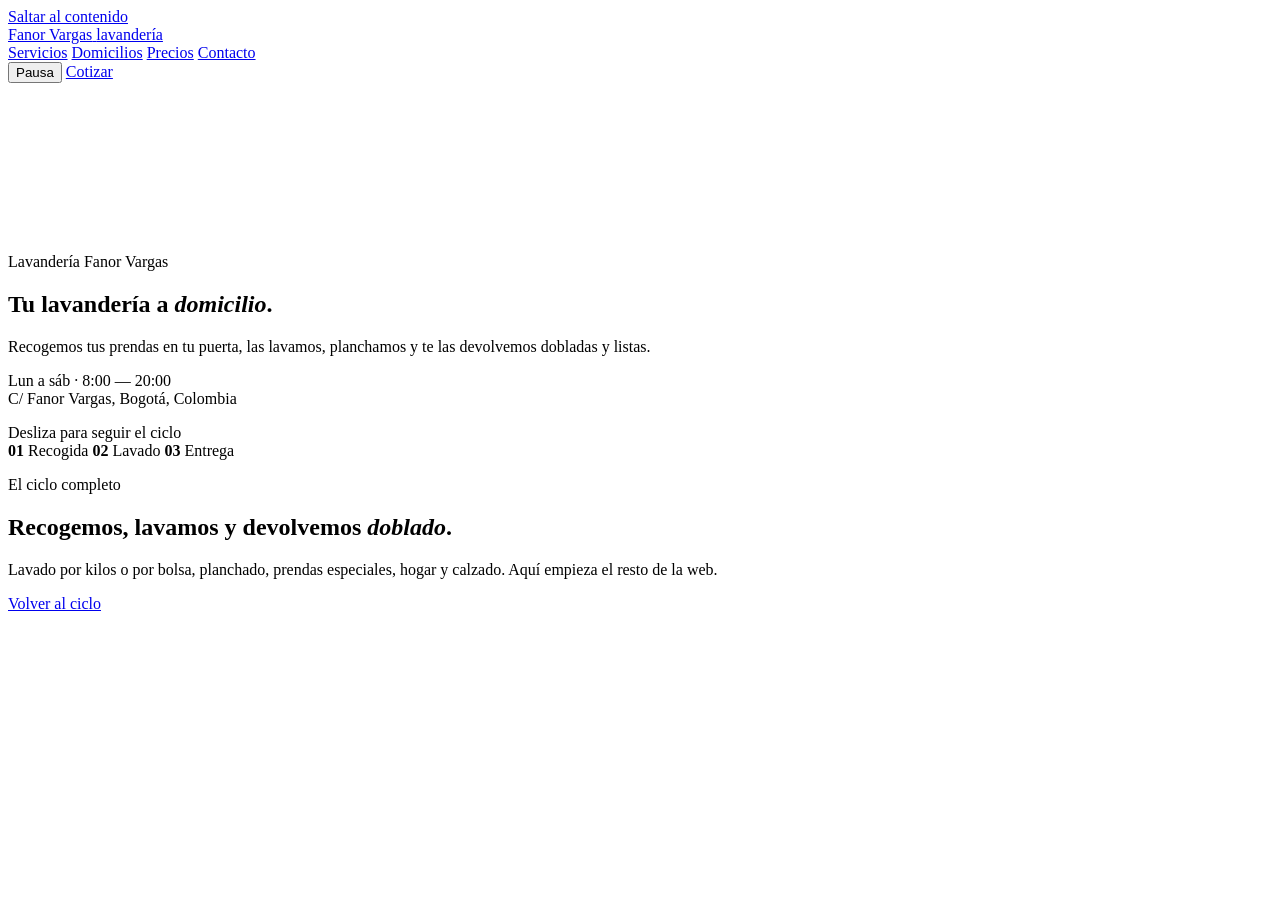
==== index.html @ 213154de "Add files via upload" ====
<!doctype html>
<html lang="es">
<head>
  <meta charset="utf-8" />
  <meta name="viewport" content="width=device-width, initial-scale=1" />
  <title>Lavandería Fanor Vargas — Lavado, planchado y domicilio</title>
  <meta name="description" content="Lavandería Fanor Vargas: lavado por kilos o por bolsa, planchado, prendas especiales, hogar y calzado. Recogida y entrega a domicilio." />

  <link rel="icon" href="data:image/svg+xml,%3Csvg xmlns='http://www.w3.org/2000/svg' viewBox='0 0 32 32'%3E%3Ccircle cx='16' cy='16' r='15' fill='%23061019'/%3E%3Ccircle cx='16' cy='16' r='9' fill='none' stroke='%234db8ff' stroke-width='2.5'/%3E%3Ccircle cx='16' cy='7' r='2.6' fill='%234db8ff'/%3E%3C/svg%3E" />

  <link rel="preconnect" href="https://fonts.googleapis.com" />
  <link rel="preconnect" href="https://fonts.gstatic.com" crossorigin />
  <link href="https://fonts.googleapis.com/css2?family=Instrument+Sans:ital,wght@0,400..700;1,400..700&family=Instrument+Serif:ital@0;1&display=swap" rel="stylesheet" />

  <link rel="stylesheet" href="assets/css/styles.css" />
</head>
<body>
  <a class="skip" href="#contenido">Saltar al contenido</a>

  <header class="topbar">
    <div class="topbar__inner">
      <a class="brand" href="#top">
        <span class="brand__mark" aria-hidden="true"></span>
        <span class="brand__text">
          <span class="brand__name">Fanor Vargas</span>
          <span class="brand__tag">lavandería</span>
        </span>
      </a>

      <nav class="nav" aria-label="Principal">
        <a href="#servicios">Servicios</a>
        <a href="#domicilios">Domicilios</a>
        <a href="#precios">Precios</a>
        <a href="#contacto">Contacto</a>
      </nav>

      <div class="topbar__end">
        <button class="pause" type="button" aria-pressed="false" title="Pausar animación">
          <span class="pause__icon" aria-hidden="true"></span>
          <span class="pause__text">Pausa</span>
        </button>
        <a class="pill pill--solid pill--sm" href="#contacto">Cotizar</a>
      </div>
    </div>
  </header>

  <main id="contenido">
    <section class="hero" id="top">
      <div class="hero__sticky">

        <!-- Escena: montón -> lavado -> pila doblada -->
        <canvas class="scene" id="scene" aria-hidden="true"></canvas>

        <div class="hero__content">
          <div class="hero__content-inner">
            <p class="eyebrow">
              <span class="eyebrow__dot" aria-hidden="true"></span>
              Lavandería Fanor Vargas
            </p>

            <h1 class="title">
              <span class="line"><span>Tu lavandería</span></span>
              <span class="line"><span>a <em>domicilio</em>.</span></span>
            </h1>

            <p class="lede">
              Recogemos tus prendas en tu puerta, las lavamos, planchamos y te las devolvemos dobladas y listas.
            </p>
          </div>
        </div>

        <div class="hero__foot">
          <div class="hero__foot-inner">
            <div class="progress" aria-hidden="true"><span class="progress__bar"></span></div>

            <div class="foot-row">
              <p class="hours">
                Lun a sáb · 8:00 — 20:00<br />
                C/ Fanor Vargas, Bogotá, Colombia
              </p>

              <div class="foot-right">
                <span class="hint">Desliza para seguir el ciclo <span class="hint__arrow" aria-hidden="true"></span></span>

                <div class="stages" aria-hidden="true">
                  <span class="stage is-on"><b>01</b> Recogida</span>
                  <span class="stage"><b>02</b> Lavado</span>
                  <span class="stage"><b>03</b> Entrega</span>
                </div>
              </div>
            </div>
          </div>
        </div>
      </div>
    </section>

    <section class="after" id="servicios">
      <div class="container">
        <p class="after__kicker">El ciclo completo</p>
        <h2 class="after__title">Recogemos, lavamos y devolvemos <em>doblado</em>.</h2>
        <p class="after__note">
          Lavado por kilos o por bolsa, planchado, prendas especiales, hogar y calzado.
          Aquí empieza el resto de la web.
        </p>
        <a class="pill pill--ink" href="#top">Volver al ciclo</a>
      </div>
    </section>
  </main>

  <script src="assets/js/main.js"></script>
</body>
</html>
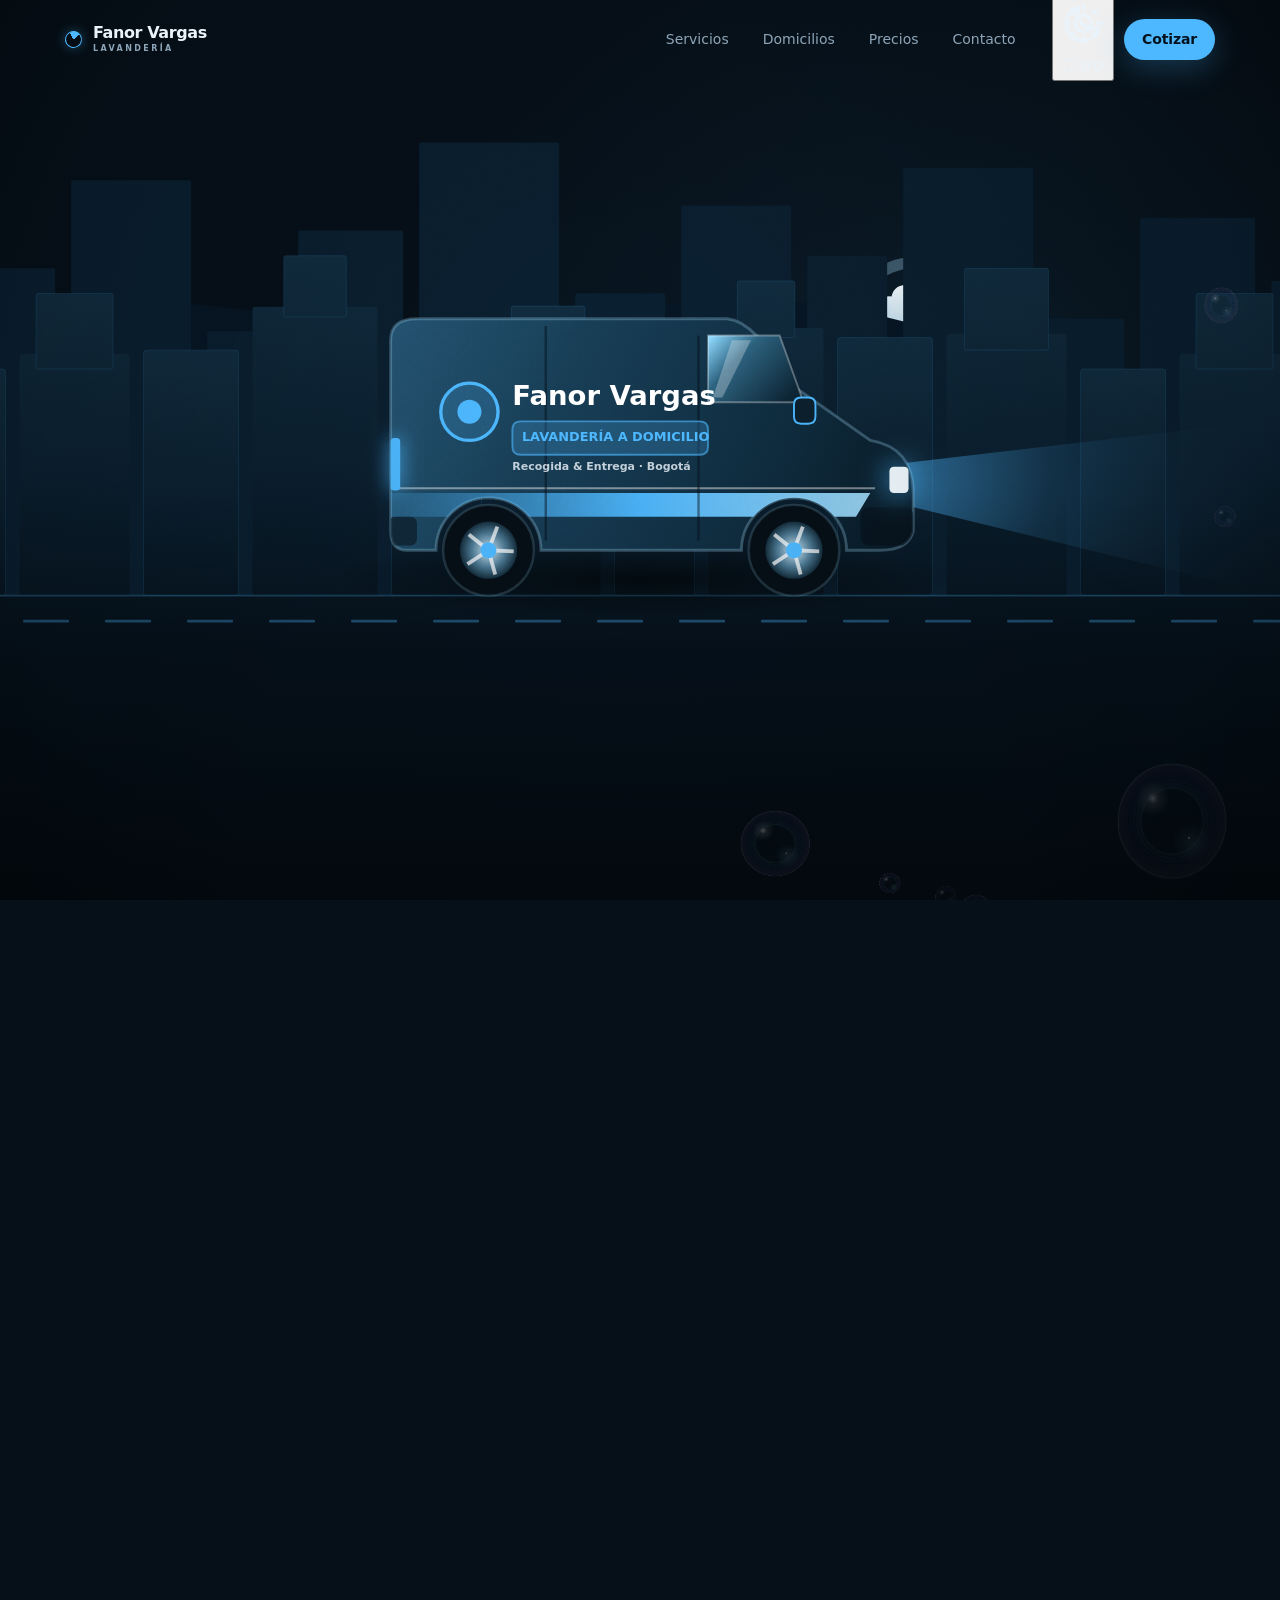
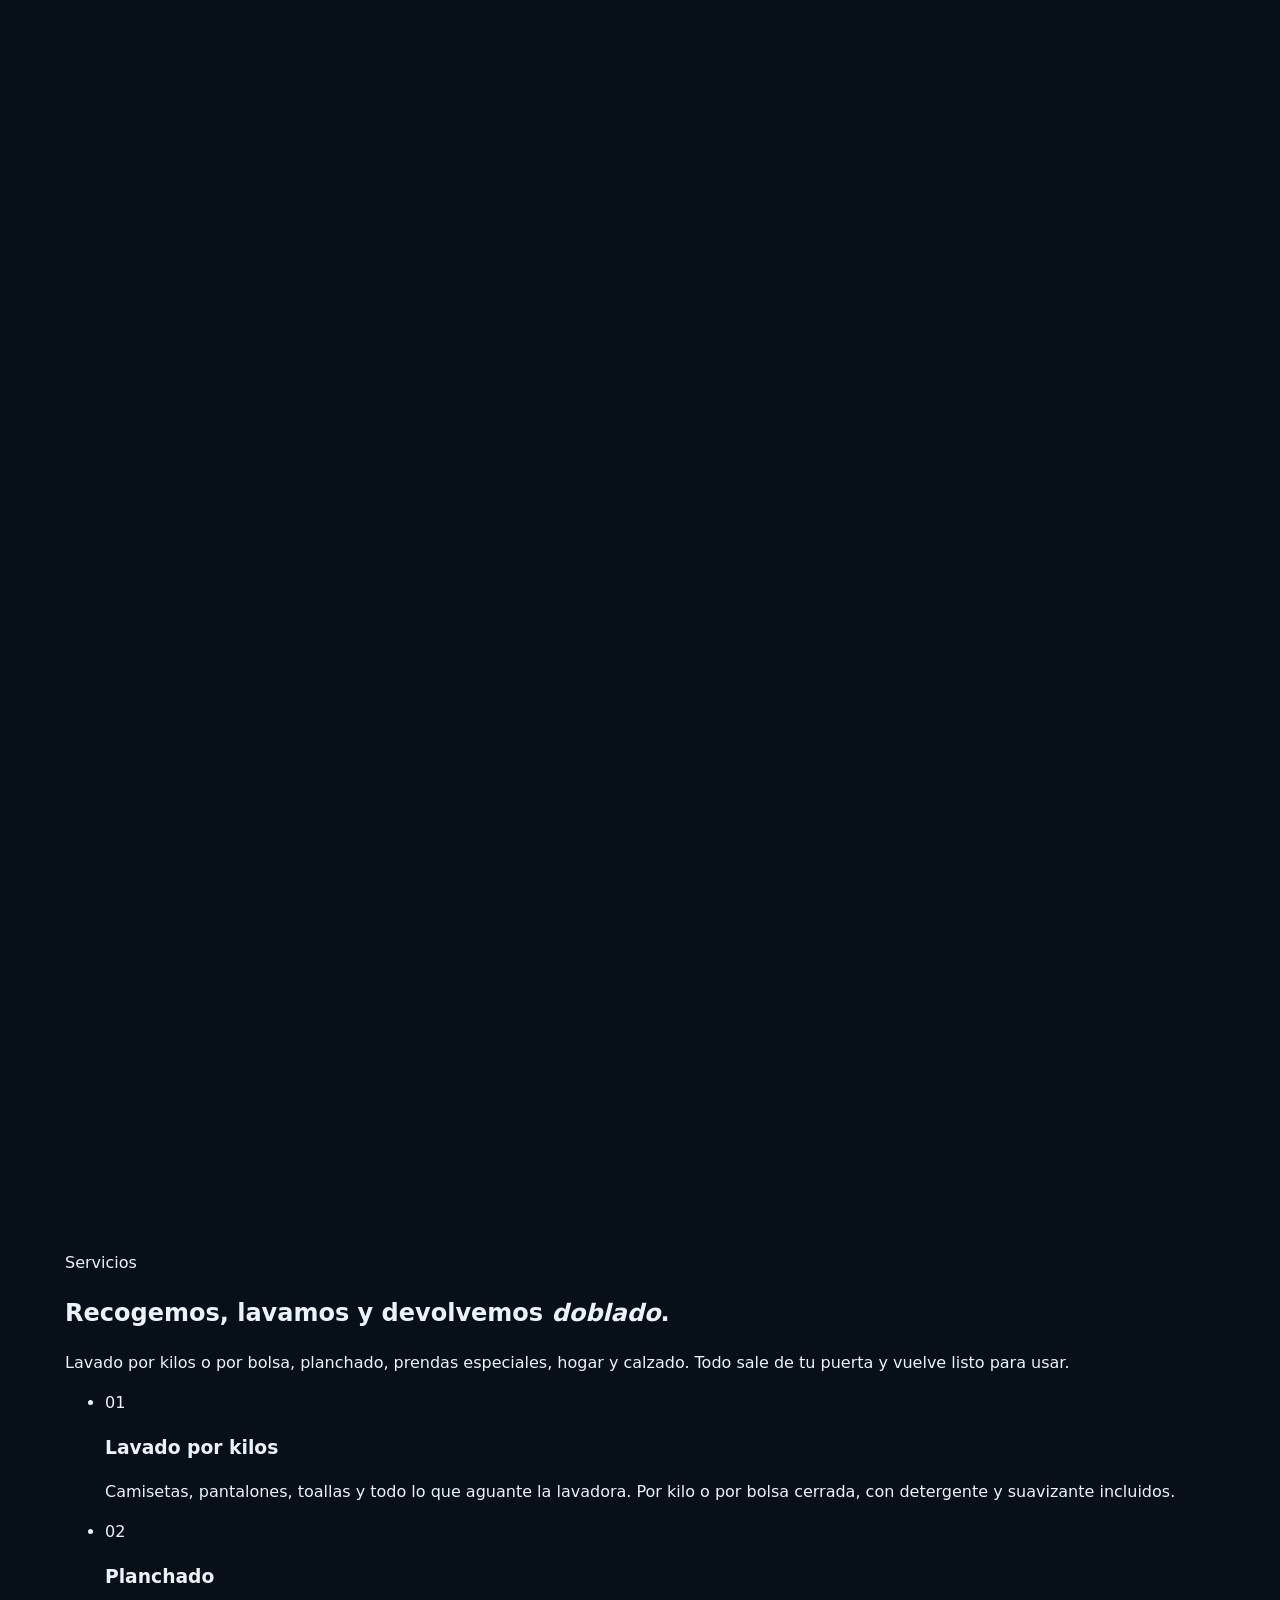
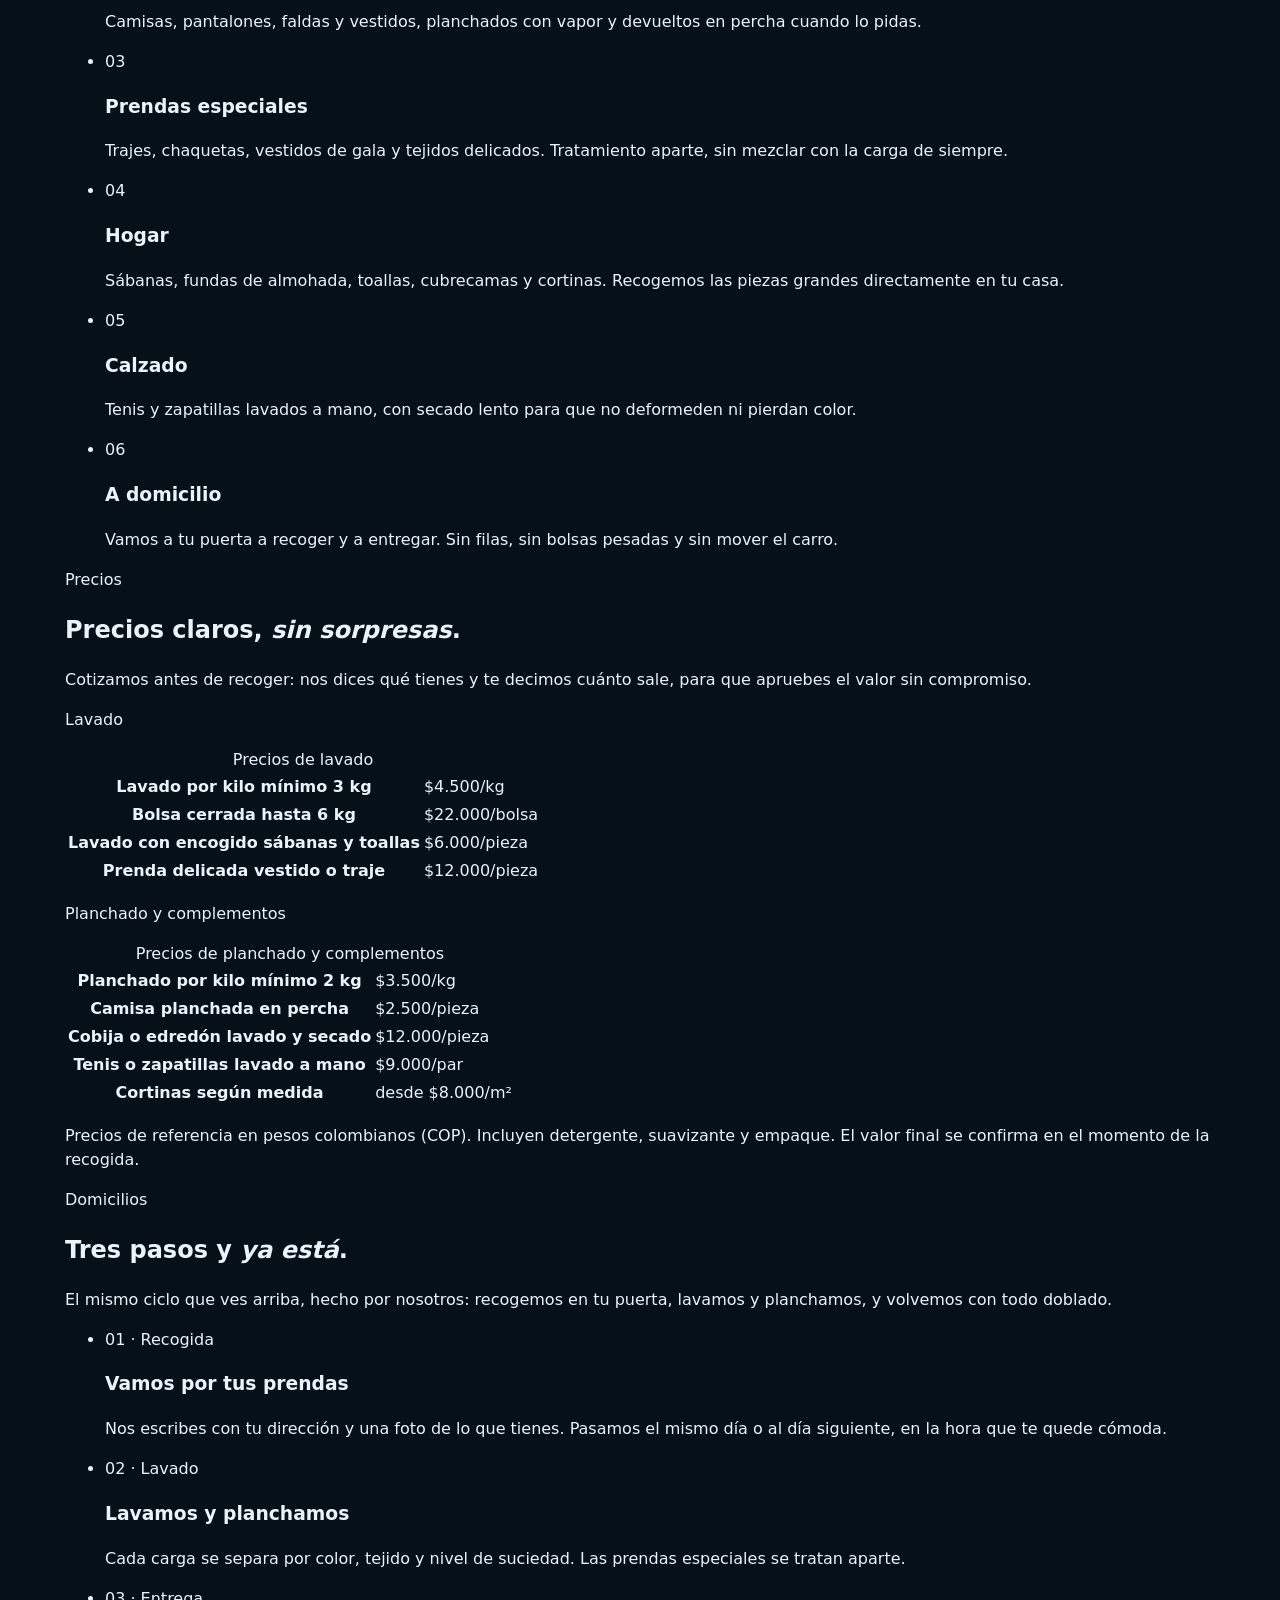
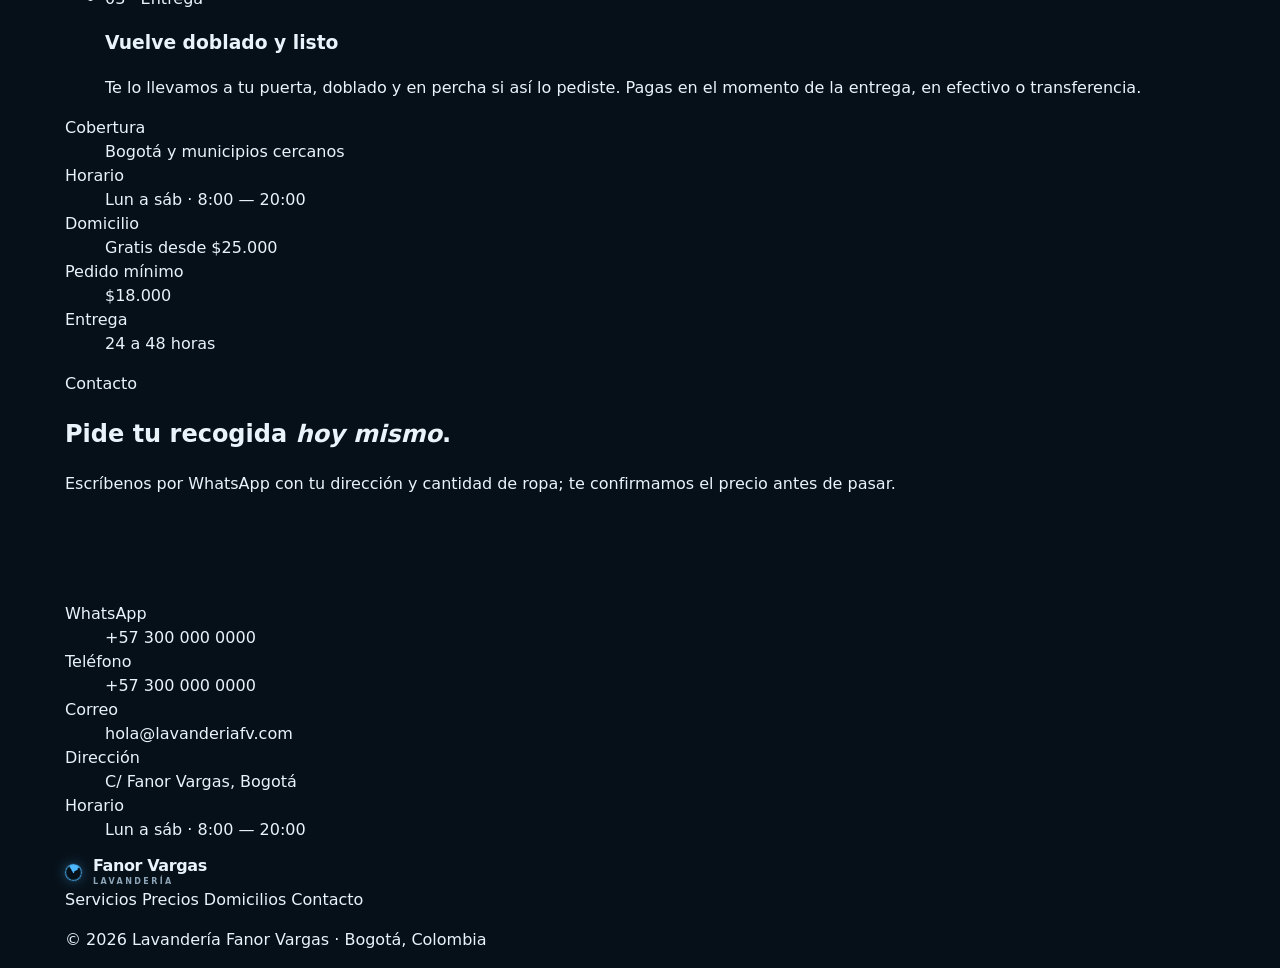
==== commit 7e8bc148: "Add files via upload" ====
--- a/index.html
+++ b/index.html
@@ -1,10 +1,19 @@
 <!doctype html>
-<html lang="es">
+<html lang="es" class="no-js">
 <head>
   <meta charset="utf-8" />
   <meta name="viewport" content="width=device-width, initial-scale=1" />
   <title>Lavandería Fanor Vargas — Lavado, planchado y domicilio</title>
-  <meta name="description" content="Lavandería Fanor Vargas: lavado por kilos o por bolsa, planchado, prendas especiales, hogar y calzado. Recogida y entrega a domicilio." />
+  <meta name="description" content="Lavandería Fanor Vargas: lavado por kilos o por bolsa, planchado, prendas especiales, hogar y calzado. Recogida y entrega a domicilio en Bogotá." />
+
+  <script>
+    document.documentElement.classList.replace("no-js", "js");
+    try {
+      if (localStorage.getItem("fv-theme") === "light") {
+        document.documentElement.setAttribute("data-theme", "light");
+      }
+    } catch (e) {}
+  </script>
 
   <link rel="icon" href="data:image/svg+xml,%3Csvg xmlns='http://www.w3.org/2000/svg' viewBox='0 0 32 32'%3E%3Ccircle cx='16' cy='16' r='15' fill='%23061019'/%3E%3Ccircle cx='16' cy='16' r='9' fill='none' stroke='%234db8ff' stroke-width='2.5'/%3E%3Ccircle cx='16' cy='7' r='2.6' fill='%234db8ff'/%3E%3C/svg%3E" />
 
@@ -35,9 +44,17 @@
       </nav>
 
       <div class="topbar__end">
-        <button class="pause" type="button" aria-pressed="false" title="Pausar animación">
-          <span class="pause__icon" aria-hidden="true"></span>
-          <span class="pause__text">Pausa</span>
+        <button class="theme" type="button" aria-label="Cambiar a la versión clara" title="Cambiar a la versión clara">
+          <span class="theme__icon" aria-hidden="true">
+            <svg viewBox="0 0 24 24" fill="none" stroke="currentColor" stroke-width="1.8" stroke-linecap="round" stroke-linejoin="round">
+              <g class="theme__sun">
+                <circle cx="12" cy="12" r="4.2" />
+                <path d="M12 2.6v2.1M12 19.3v2.1M2.6 12h2.1M19.3 12h2.1M5.3 5.3l1.5 1.5M17.2 17.2l1.5 1.5M18.7 5.3l-1.5 1.5M6.8 17.2l-1.5 1.5" />
+              </g>
+              <path class="theme__moon" d="M20.2 14.5A8.6 8.6 0 0 1 9.5 3.8a8.7 8.7 0 1 0 10.7 10.7Z" />
+            </svg>
+          </span>
+          <span class="theme__text">Claro</span>
         </button>
         <a class="pill pill--solid pill--sm" href="#contacto">Cotizar</a>
       </div>
@@ -48,7 +65,7 @@
     <section class="hero" id="top">
       <div class="hero__sticky">
 
-        <!-- Escena: montón -> lavado -> pila doblada -->
+        <!-- Escena: camioneta -> bolsa -> lavado -> pila doblada -->
         <canvas class="scene" id="scene" aria-hidden="true"></canvas>
 
         <div class="hero__content">
@@ -58,14 +75,35 @@
               Lavandería Fanor Vargas
             </p>
 
-            <h1 class="title">
-              <span class="line"><span>Tu lavandería</span></span>
-              <span class="line"><span>a <em>domicilio</em>.</span></span>
-            </h1>
-
-            <p class="lede">
-              Recogemos tus prendas en tu puerta, las lavamos, planchamos y te las devolvemos dobladas y listas.
-            </p>
+            <!-- Cuatro pasos: el texto cambia con el scroll, en sincronía con la escena -->
+            <div class="steps">
+              <div class="step" data-step="1">
+                <h1 class="title">
+                  <span class="line"><span>Tu lavandería a domicilio va en camino</span></span>
+                </h1>
+              </div>
+
+              <div class="step" data-step="2">
+                <h2 class="title title--step">¡Nuestra lavandería llega a tu puerta!</h2>
+                <p class="step__text">
+                  ¡Nos acercamos a ti! Programa la recogida de tu ropa y pasamos por tu puerta. Así de fácil, sin salir de casa.
+                </p>
+              </div>
+
+              <div class="step" data-step="3">
+                <h2 class="title title--step">Cuidamos tus prendas como tú lo harías.</h2>
+                <p class="step__text">
+                  Sabemos lo mucho que quieres tus prendas. Por eso, las lavamos y planchamos con el cuidado que merecen.
+                </p>
+              </div>
+
+              <div class="step" data-step="4">
+                <h2 class="title title--step">Entregamos tu ropa limpia en tu domicilio</h2>
+                <p class="step__text">
+                  ¡Tu ropa de vuelta en casa en un abrir y cerrar de ojos! Te la llevamos limpia, doblada y lista para usar, mejor que nueva.
+                </p>
+              </div>
+            </div>
           </div>
         </div>
 
@@ -74,18 +112,20 @@
             <div class="progress" aria-hidden="true"><span class="progress__bar"></span></div>
 
             <div class="foot-row">
+              <!-- CAMBIAR: horario y dirección reales del negocio -->
               <p class="hours">
-                Lun a sáb · 8:00 — 20:00<br />
-                C/ Fanor Vargas, Bogotá, Colombia
+                Lun a sáb · 7:00 — 5:00<br />
+                Lavandería en Bogotá, Colombia
               </p>
 
               <div class="foot-right">
                 <span class="hint">Desliza para seguir el ciclo <span class="hint__arrow" aria-hidden="true"></span></span>
 
                 <div class="stages" aria-hidden="true">
-                  <span class="stage is-on"><b>01</b> Recogida</span>
-                  <span class="stage"><b>02</b> Lavado</span>
-                  <span class="stage"><b>03</b> Entrega</span>
+                  <span class="stage is-on"><b>01</b> En camino</span>
+                  <span class="stage"><b>02</b> Recogida</span>
+                  <span class="stage"><b>03</b> Lavado</span>
+                  <span class="stage"><b>04</b> Entrega</span>
                 </div>
               </div>
             </div>
@@ -94,18 +134,284 @@
       </div>
     </section>
 
-    <section class="after" id="servicios">
+    <!-- ========================= SERVICIOS ========================= -->
+    <section class="sec" id="servicios" data-reveal>
       <div class="container">
-        <p class="after__kicker">El ciclo completo</p>
-        <h2 class="after__title">Recogemos, lavamos y devolvemos <em>doblado</em>.</h2>
-        <p class="after__note">
+        <p class="sec__kicker">Servicios</p>
+        <h2 class="sec__title">Recogemos, lavamos y devolvemos <em>doblado</em>.</h2>
+        <p class="sec__lead">
           Lavado por kilos o por bolsa, planchado, prendas especiales, hogar y calzado.
-          Aquí empieza el resto de la web.
+          Todo sale de tu puerta y vuelve listo para usar.
         </p>
-        <a class="pill pill--ink" href="#top">Volver al ciclo</a>
+
+        <ul class="cards">
+          <li class="card" data-reveal>
+            <span class="card__num" aria-hidden="true">01</span>
+            <h3 class="card__title">Lavado por kilos</h3>
+            <p class="card__text">
+              Camisetas, pantalones, toallas y todo lo que aguante la lavadora.
+              Por kilo o por bolsa cerrada, con detergente y suavizante incluidos.
+            </p>
+          </li>
+
+          <li class="card" data-reveal>
+            <span class="card__num" aria-hidden="true">02</span>
+            <h3 class="card__title">Planchado</h3>
+            <p class="card__text">
+              Camisas, pantalones, faldas y vestidos, planchados con vapor y
+              devueltos en percha cuando lo pidas.
+            </p>
+          </li>
+
+          <li class="card" data-reveal>
+            <span class="card__num" aria-hidden="true">03</span>
+            <h3 class="card__title">Prendas especiales</h3>
+            <p class="card__text">
+              Trajes, chaquetas, vestidos de gala y tejidos delicados.
+              Tratamiento aparte, sin mezclar con la carga de siempre.
+            </p>
+          </li>
+
+          <li class="card" data-reveal>
+            <span class="card__num" aria-hidden="true">04</span>
+            <h3 class="card__title">Hogar</h3>
+            <p class="card__text">
+              Sábanas, fundas de almohada, toallas, cubrecamas y cortinas.
+              Recogemos las piezas grandes directamente en tu casa.
+            </p>
+          </li>
+
+          <li class="card" data-reveal>
+            <span class="card__num" aria-hidden="true">05</span>
+            <h3 class="card__title">Calzado</h3>
+            <p class="card__text">
+              Tenis y zapatillas lavados a mano, con secado lento para que
+              no deformeden ni pierdan color.
+            </p>
+          </li>
+
+          <li class="card" data-reveal>
+            <span class="card__num" aria-hidden="true">06</span>
+            <h3 class="card__title">A domicilio</h3>
+            <p class="card__text">
+              Vamos a tu puerta a recoger y a entregar. Sin filas, sin bolsas
+              pesadas y sin mover el carro.
+            </p>
+          </li>
+        </ul>
+      </div>
+    </section>
+
+    <!-- ========================= PRECIOS ========================= -->
+    <section class="sec sec--deep" id="precios" data-reveal>
+      <div class="container">
+        <p class="sec__kicker">Precios</p>
+        <h2 class="sec__title">Precios claros, <em>sin sorpresas</em>.</h2>
+        <p class="sec__lead">
+          Cotizamos antes de recoger: nos dices qué tienes y te decimos
+          cuánto sale, para que apruebes el valor sin compromiso.
+        </p>
+
+        <div class="price-grid">
+          <!-- CAMBIAR: precios de referencia en COP -->
+          <div class="price-card" data-reveal>
+            <p class="price-card__name">Lavado</p>
+            <table class="price-table">
+              <caption class="visually-hidden">Precios de lavado</caption>
+              <tbody>
+                <tr>
+                  <th scope="row">Lavado por kilo <span>mínimo 3 kg</span></th>
+                  <td>$4.500<span class="unit">/kg</span></td>
+                </tr>
+                <tr>
+                  <th scope="row">Bolsa cerrada <span>hasta 6 kg</span></th>
+                  <td>$22.000<span class="unit">/bolsa</span></td>
+                </tr>
+                <tr>
+                  <th scope="row">Lavado con encogido <span>sábanas y toallas</span></th>
+                  <td>$6.000<span class="unit">/pieza</span></td>
+                </tr>
+                <tr>
+                  <th scope="row">Prenda delicada <span>vestido o traje</span></th>
+                  <td>$12.000<span class="unit">/pieza</span></td>
+                </tr>
+              </tbody>
+            </table>
+          </div>
+
+          <div class="price-card" data-reveal>
+            <p class="price-card__name">Planchado y complementos</p>
+            <table class="price-table">
+              <caption class="visually-hidden">Precios de planchado y complementos</caption>
+              <tbody>
+                <tr>
+                  <th scope="row">Planchado por kilo <span>mínimo 2 kg</span></th>
+                  <td>$3.500<span class="unit">/kg</span></td>
+                </tr>
+                <tr>
+                  <th scope="row">Camisa planchada <span>en percha</span></th>
+                  <td>$2.500<span class="unit">/pieza</span></td>
+                </tr>
+                <tr>
+                  <th scope="row">Cobija o edredón <span>lavado y secado</span></th>
+                  <td>$12.000<span class="unit">/pieza</span></td>
+                </tr>
+                <tr>
+                  <th scope="row">Tenis o zapatillas <span>lavado a mano</span></th>
+                  <td>$9.000<span class="unit">/par</span></td>
+                </tr>
+                <tr>
+                  <th scope="row">Cortinas <span>según medida</span></th>
+                  <td>desde $8.000<span class="unit">/m²</span></td>
+                </tr>
+              </tbody>
+            </table>
+          </div>
+        </div>
+
+        <p class="sec__note">
+          Precios de referencia en pesos colombianos (COP). Incluyen detergente,
+          suavizante y empaque. El valor final se confirma en el momento de la recogida.
+        </p>
+      </div>
+    </section>
+
+    <!-- ========================= DOMICILIOS ========================= -->
+    <section class="sec" id="domicilios" data-reveal>
+      <div class="container">
+        <p class="sec__kicker">Domicilios</p>
+        <h2 class="sec__title">Tres pasos y <em>ya está</em>.</h2>
+        <p class="sec__lead">
+          El mismo ciclo que ves arriba, hecho por nosotros: recogemos en tu
+          puerta, lavamos y planchamos, y volvemos con todo doblado.
+        </p>
+
+        <div class="split">
+          <ul class="cards cards--stack">
+            <li class="card" data-reveal>
+              <span class="card__num" aria-hidden="true">01 · Recogida</span>
+              <h3 class="card__title">Vamos por tus prendas</h3>
+              <p class="card__text">
+                Nos escribes con tu dirección y una foto de lo que tienes.
+                Pasamos el mismo día o al día siguiente, en la hora que te quede cómoda.
+              </p>
+            </li>
+
+            <li class="card" data-reveal>
+              <span class="card__num" aria-hidden="true">02 · Lavado</span>
+              <h3 class="card__title">Lavamos y planchamos</h3>
+              <p class="card__text">
+                Cada carga se separa por color, tejido y nivel de suciedad.
+                Las prendas especiales se tratan aparte.
+              </p>
+            </li>
+
+            <li class="card" data-reveal>
+              <span class="card__num" aria-hidden="true">03 · Entrega</span>
+              <h3 class="card__title">Vuelve doblado y listo</h3>
+              <p class="card__text">
+                Te lo llevamos a tu puerta, doblado y en percha si así lo pediste.
+                Pagas en el momento de la entrega, en efectivo o transferencia.
+              </p>
+            </li>
+          </ul>
+
+          <!-- CAMBIAR: cobertura, mínimo y tiempos reales -->
+          <dl class="facts" data-reveal>
+            <div class="facts__row">
+              <dt>Cobertura</dt>
+              <dd>Bogotá y municipios cercanos</dd>
+            </div>
+            <div class="facts__row">
+              <dt>Horario</dt>
+              <dd>Lun a sáb · 8:00 — 20:00</dd>
+            </div>
+            <div class="facts__row">
+              <dt>Domicilio</dt>
+              <dd>Gratis desde $25.000</dd>
+            </div>
+            <div class="facts__row">
+              <dt>Pedido mínimo</dt>
+              <dd>$18.000</dd>
+            </div>
+            <div class="facts__row">
+              <dt>Entrega</dt>
+              <dd>24 a 48 horas</dd>
+            </div>
+          </dl>
+        </div>
+      </div>
+    </section>
+
+    <!-- ========================= CONTACTO ========================= -->
+    <section class="sec sec--deep" id="contacto" data-reveal>
+      <div class="container split">
+        <div>
+          <p class="sec__kicker">Contacto</p>
+          <h2 class="sec__title">Pide tu recogida <em>hoy mismo</em>.</h2>
+          <p class="sec__lead">
+            Escríbenos por WhatsApp con tu dirección y cantidad de ropa;
+            te confirmamos el precio antes de pasar.
+          </p>
+
+          <div class="actions">
+            <!-- CAMBIAR: número de WhatsApp real (formato internacional sin +) -->
+            <a class="pill pill--solid" href="https://wa.me/573000000000" target="_blank" rel="noopener">
+              Escribir por WhatsApp
+            </a>
+            <!-- CAMBIAR: teléfono real -->
+            <a class="pill pill--ghost" href="tel:+573000000000">Llamar</a>
+            <a class="pill pill--ghost" href="#precios">Ver precios</a>
+          </div>
+        </div>
+
+        <!-- CAMBIAR: datos reales de contacto -->
+        <dl class="facts">
+          <div class="facts__row">
+            <dt>WhatsApp</dt>
+            <dd><a href="https://wa.me/573000000000" target="_blank" rel="noopener">+57 300 000 0000</a></dd>
+          </div>
+          <div class="facts__row">
+            <dt>Teléfono</dt>
+            <dd><a href="tel:+573000000000">+57 300 000 0000</a></dd>
+          </div>
+          <div class="facts__row">
+            <dt>Correo</dt>
+            <dd><a href="mailto:hola@lavanderiafv.com">hola@lavanderiafv.com</a></dd>
+          </div>
+          <div class="facts__row">
+            <dt>Dirección</dt>
+            <dd>C/ Fanor Vargas, Bogotá</dd>
+          </div>
+          <div class="facts__row">
+            <dt>Horario</dt>
+            <dd>Lun a sáb · 8:00 — 20:00</dd>
+          </div>
+        </dl>
       </div>
     </section>
   </main>
+
+  <footer class="footer">
+    <div class="footer__inner container">
+      <a class="brand" href="#top">
+        <span class="brand__mark" aria-hidden="true"></span>
+        <span class="brand__text">
+          <span class="brand__name">Fanor Vargas</span>
+          <span class="brand__tag">lavandería</span>
+        </span>
+      </a>
+
+      <nav class="footer__nav" aria-label="Pie de página">
+        <a href="#servicios">Servicios</a>
+        <a href="#precios">Precios</a>
+        <a href="#domicilios">Domicilios</a>
+        <a href="#contacto">Contacto</a>
+      </nav>
+
+      <p class="footer__legal">© 2026 Lavandería Fanor Vargas · Bogotá, Colombia</p>
+    </div>
+  </footer>
 
   <script src="assets/js/main.js"></script>
 </body>
--- a/assets/css/styles.css
+++ b/assets/css/styles.css
@@ -0,0 +1,701 @@
+/* =========================================================
+   Lavandería Fanor Vargas
+   Escena dibujada en <canvas>. HTML + CSS + JS puro.
+   Paleta: azul noche, celeste y blanco frío.
+   ========================================================= */
+
+:root {
+  --ink: #061019;
+  --ink-2: #0a1b29;
+  --cream: #eaf3fa;
+  --muted: #8da5b8;
+  --accent: #4db8ff;
+  --accent-rgb: 77, 184, 255;
+  --accent-2: #a8e2ff;
+  --line: rgba(234, 243, 250, 0.14);
+  --paper: #e9f2f8;
+  --paper-ink: #071521;
+
+  --font-sans: "Instrument Sans", system-ui, -apple-system, "Segoe UI", sans-serif;
+  --font-serif: "Instrument Serif", Georgia, "Times New Roman", serif;
+
+  --ease: cubic-bezier(0.16, 1, 0.3, 1);
+
+  --pad: clamp(20px, 4vw, 56px);
+  --max-width: 1150px;
+}
+
+*,
+*::before,
+*::after { box-sizing: border-box; }
+
+html { scroll-behavior: smooth; }
+
+body {
+  margin: 0;
+  background: var(--ink);
+  color: var(--cream);
+  font-family: var(--font-sans);
+  font-size: 16px;
+  line-height: 1.5;
+  -webkit-font-smoothing: antialiased;
+  text-rendering: optimizeLegibility;
+  overflow-x: hidden;
+}
+
+a { color: inherit; text-decoration: none; }
+button { font: inherit; color: inherit; }
+
+::selection { background: var(--accent); color: var(--ink); }
+
+/* Contenedor y límites de ancho (máximo 1150px) */
+.container {
+  width: 100%;
+  max-width: var(--max-width);
+  margin-inline: auto;
+}
+
+img,
+picture,
+video,
+figure {
+  max-width: min(100%, var(--max-width));
+  height: auto;
+}
+
+img {
+  display: block;
+}
+
+.skip {
+  position: fixed;
+  left: 12px;
+  top: -60px;
+  z-index: 100;
+  padding: 10px 16px;
+  border-radius: 999px;
+  background: var(--cream);
+  color: var(--ink);
+  font-weight: 600;
+  transition: top 0.2s ease;
+}
+.skip:focus-visible { top: 12px; }
+
+:focus-visible {
+  outline: 2px solid var(--accent);
+  outline-offset: 3px;
+  border-radius: 4px;
+}
+
+/* ---------------------------------------------------------
+   Barra superior
+   --------------------------------------------------------- */
+
+.topbar {
+  position: fixed;
+  inset: 0 0 auto 0;
+  z-index: 50;
+  display: flex;
+  align-items: center;
+  justify-content: center;
+  height: 78px;
+  padding: 0 var(--pad);
+}
+
+.topbar__inner {
+  width: 100%;
+  max-width: var(--max-width);
+  margin-inline: auto;
+  display: flex;
+  align-items: center;
+  gap: 22px;
+}
+
+.brand {
+  display: inline-flex;
+  align-items: center;
+  gap: 11px;
+  letter-spacing: -0.01em;
+}
+
+.brand__mark {
+  width: 17px;
+  height: 17px;
+  border-radius: 50%;
+  border: 1.5px solid var(--accent);
+  background: conic-gradient(from 0deg, var(--accent) 0 22%, transparent 22% 100%);
+  transform: rotate(-30deg);
+  box-shadow: 0 0 12px rgba(var(--accent-rgb), 0.35);
+}
+
+.brand__text {
+  display: flex;
+  flex-direction: column;
+  line-height: 1;
+  gap: 4px;
+}
+
+.brand__name {
+  font-size: 16px;
+  font-weight: 700;
+  letter-spacing: -0.025em;
+}
+
+.brand__tag {
+  font-size: 8px;
+  font-weight: 600;
+  letter-spacing: 0.3em;
+  text-transform: uppercase;
+  color: var(--muted);
+}
+
+.nav {
+  display: flex;
+  gap: 6px;
+  margin-left: auto;
+}
+
+.nav a {
+  padding: 9px 14px;
+  border-radius: 999px;
+  font-size: 14px;
+  color: var(--muted);
+  transition: color 0.25s ease, background 0.25s ease;
+}
+.nav a:hover { color: var(--cream); background: rgba(234, 243, 250, 0.06); }
+
+.topbar__end {
+  display: flex;
+  align-items: center;
+  gap: 10px;
+}
+
+.pause {
+  display: inline-flex;
+  align-items: center;
+  gap: 8px;
+  padding: 9px 14px;
+  border-radius: 999px;
+  border: 1px solid var(--line);
+  background: transparent;
+  font-size: 13px;
+  color: var(--muted);
+  cursor: pointer;
+  transition: color 0.2s ease, border-color 0.2s ease, background 0.2s ease;
+}
+.pause:hover { color: var(--cream); border-color: rgba(234, 243, 250, 0.32); }
+.pause[aria-pressed="true"] { color: var(--ink); background: var(--cream); border-color: var(--cream); }
+
+.pause__icon {
+  position: relative;
+  width: 9px;
+  height: 10px;
+  display: inline-block;
+}
+
+.pause__icon::before,
+.pause__icon::after {
+  content: "";
+  position: absolute;
+  top: 0;
+  bottom: 0;
+  width: 3px;
+  border-radius: 1px;
+  background: var(--accent);
+}
+.pause__icon::before { left: 0; }
+.pause__icon::after { right: 0; }
+
+.pause[aria-pressed="true"] .pause__icon::before {
+  left: 1px;
+  top: 0;
+  bottom: auto;
+  width: 0;
+  height: 0;
+  border-left: 8px solid var(--accent);
+  border-top: 5px solid transparent;
+  border-bottom: 5px solid transparent;
+  background: none;
+  border-radius: 0;
+}
+.pause[aria-pressed="true"] .pause__icon::after { display: none; }
+
+/* ---------------------------------------------------------
+   Botones
+   --------------------------------------------------------- */
+
+.pill {
+  display: inline-flex;
+  align-items: center;
+  justify-content: center;
+  gap: 8px;
+  padding: 15px 26px;
+  border-radius: 999px;
+  font-size: 15px;
+  font-weight: 600;
+  letter-spacing: -0.01em;
+  pointer-events: auto;
+  transition: transform 0.35s var(--ease), background 0.25s ease,
+    border-color 0.25s ease, color 0.25s ease, box-shadow 0.25s ease;
+}
+
+.pill--solid {
+  background: var(--accent);
+  color: #04121d;
+  box-shadow: 0 8px 30px rgba(var(--accent-rgb), 0.25);
+}
+.pill--solid:hover {
+  transform: translateY(-2px);
+  background: var(--accent-2);
+  box-shadow: 0 12px 40px rgba(var(--accent-rgb), 0.35);
+}
+
+.pill--ghost {
+  border: 1px solid rgba(234, 243, 250, 0.26);
+  color: var(--cream);
+}
+.pill--ghost:hover {
+  transform: translateY(-2px);
+  border-color: rgba(234, 243, 250, 0.5);
+  background: rgba(234, 243, 250, 0.05);
+}
+
+.pill--ink { background: var(--accent); color: #04121d; }
+.pill--ink:hover { transform: translateY(-2px); background: var(--accent-2); }
+
+.pill--sm { padding: 10px 18px; font-size: 14px; }
+
+/* ---------------------------------------------------------
+   Hero
+   --------------------------------------------------------- */
+
+.hero {
+  position: relative;
+  height: 315vh;
+}
+
+.hero__sticky {
+  --p: 0;
+  position: sticky;
+  top: 0;
+  height: 100vh;
+  height: 100svh;
+  overflow: hidden;
+  display: grid;
+  grid-template-rows: 1fr auto;
+  isolation: isolate;
+}
+
+/* la escena */
+.scene {
+  position: absolute;
+  inset: 0;
+  z-index: 1;
+  display: block;
+  width: 100%;
+  height: 100%;
+  touch-action: pan-y;
+}
+
+/* ---------------------------------------------------------
+   Contenido
+   --------------------------------------------------------- */
+
+.hero__content {
+  position: relative;
+  z-index: 3;
+  align-self: center;
+  width: 100%;
+  max-width: var(--max-width);
+  margin-inline: auto;
+  padding: 96px var(--pad) 0;
+  pointer-events: none;
+  transform: translate3d(0, calc(var(--p) * -30px), 0);
+  will-change: transform;
+}
+
+.hero__content-inner {
+  max-width: 43rem;
+  opacity: 0;
+  transform: translateY(22px);
+  transition: opacity 0.7s ease, transform 0.8s var(--ease);
+  pointer-events: none;
+}
+
+.is-scrolled .hero__content-inner {
+  opacity: 1;
+  transform: translateY(0);
+  pointer-events: auto;
+}
+
+.eyebrow {
+  display: inline-flex;
+  align-items: center;
+  gap: 10px;
+  margin: 0 0 clamp(18px, 3vh, 30px);
+  font-size: 11px;
+  font-weight: 600;
+  letter-spacing: 0.2em;
+  text-transform: uppercase;
+  color: var(--muted);
+  pointer-events: auto;
+}
+
+.eyebrow__dot {
+  width: 7px;
+  height: 7px;
+  border-radius: 50%;
+  background: var(--accent);
+  box-shadow: 0 0 0 4px rgba(var(--accent-rgb), 0.16);
+  animation: dot-pulse 3.2s ease-in-out infinite;
+}
+
+@keyframes dot-pulse {
+  0%, 100% { box-shadow: 0 0 0 4px rgba(var(--accent-rgb), 0.16); }
+  50%      { box-shadow: 0 0 0 9px rgba(var(--accent-rgb), 0.02); }
+}
+
+.title {
+  margin: 0;
+  font-size: clamp(2.6rem, 5.9vw, 5.2rem);
+  font-weight: 500;
+  line-height: 0.94;
+  letter-spacing: -0.045em;
+  text-wrap: balance;
+  pointer-events: auto;
+}
+
+.title em {
+  font-family: var(--font-serif);
+  font-style: italic;
+  font-weight: 400;
+  letter-spacing: -0.02em;
+  color: var(--accent);
+  padding-right: 0.06em;
+}
+
+/* revelado por líneas tras el primer scroll */
+.line {
+  display: block;
+  overflow: hidden;
+  padding-bottom: 0.14em;
+  margin-bottom: -0.14em;
+}
+
+.line > span {
+  display: block;
+  transform: translateY(112%) rotate(1.5deg);
+  transform-origin: left top;
+  opacity: 0;
+  transition: transform 0.9s var(--ease), opacity 0.6s ease;
+}
+.line:nth-child(2) > span { transition-delay: 0.08s; }
+.is-scrolled .line > span { transform: none; opacity: 1; }
+
+.lede {
+  max-width: 36ch;
+  margin: clamp(20px, 3vh, 34px) 0 0;
+  font-size: clamp(15px, 1.15vw, 17.5px);
+  line-height: 1.6;
+  color: var(--muted);
+  pointer-events: auto;
+  opacity: 0;
+  transform: translateY(14px);
+  transition: opacity 0.8s ease 0.18s, transform 0.9s var(--ease) 0.18s;
+}
+.is-scrolled .lede { opacity: 1; transform: none; }
+
+.actions {
+  display: flex;
+  flex-wrap: wrap;
+  gap: 12px;
+  margin-top: clamp(24px, 4vh, 40px);
+  pointer-events: none;
+  opacity: 0;
+  transform: translateY(14px);
+  transition: opacity 0.8s ease 0.3s, transform 0.9s var(--ease) 0.3s;
+}
+.is-scrolled .actions { opacity: 1; transform: none; pointer-events: auto; }
+
+/* ---------------------------------------------------------
+   Pie del hero
+   --------------------------------------------------------- */
+
+.hero__foot {
+  position: relative;
+  z-index: 3;
+  padding: 0 var(--pad) clamp(18px, 3.4vh, 34px);
+  pointer-events: none;
+}
+
+.hero__foot-inner {
+  width: 100%;
+  max-width: var(--max-width);
+  margin-inline: auto;
+}
+
+.progress {
+  position: relative;
+  height: 1px;
+  background: rgba(234, 243, 250, 0.14);
+  overflow: hidden;
+  margin-bottom: 16px;
+}
+
+.progress__bar {
+  position: absolute;
+  inset: 0;
+  background: linear-gradient(90deg, var(--accent), var(--accent-2));
+  transform: scaleX(0);
+  transform-origin: left center;
+  box-shadow: 0 0 12px rgba(var(--accent-rgb), 0.5);
+  will-change: transform;
+}
+
+.foot-row {
+  display: flex;
+  align-items: flex-end;
+  justify-content: space-between;
+  gap: 18px;
+}
+
+.hours {
+  margin: 0;
+  font-size: 11px;
+  letter-spacing: 0.14em;
+  text-transform: uppercase;
+  line-height: 1.9;
+  color: rgba(141, 165, 184, 0.8);
+}
+
+.foot-right {
+  display: flex;
+  align-items: center;
+  gap: clamp(16px, 3vw, 34px);
+}
+
+.hint {
+  display: inline-flex;
+  align-items: center;
+  gap: 9px;
+  font-size: 10px;
+  font-weight: 600;
+  letter-spacing: 0.22em;
+  text-transform: uppercase;
+  color: var(--muted);
+  transition: opacity 0.5s ease, transform 0.5s var(--ease);
+}
+.hint.is-hidden { opacity: 0; transform: translateY(8px); }
+
+.hint__arrow {
+  position: relative;
+  display: inline-block;
+  width: 1px;
+  height: 18px;
+  background: linear-gradient(var(--muted), transparent);
+}
+.hint__arrow::after {
+  content: "";
+  position: absolute;
+  left: -3px;
+  bottom: -1px;
+  width: 7px;
+  height: 7px;
+  border-right: 1px solid var(--muted);
+  border-bottom: 1px solid var(--muted);
+  transform: rotate(45deg);
+  animation: hint-bob 1.8s ease-in-out infinite;
+}
+
+@keyframes hint-bob {
+  0%, 100% { transform: translateY(-3px) rotate(45deg); opacity: 0.4; }
+  50%      { transform: translateY(2px) rotate(45deg); opacity: 1; }
+}
+
+/* pasos del ciclo */
+
+.stages {
+  display: flex;
+  align-items: center;
+  gap: 5px;
+}
+
+.stage {
+  display: inline-flex;
+  align-items: baseline;
+  gap: 7px;
+  padding: 8px 13px;
+  border-radius: 999px;
+  border: 1px solid transparent;
+  font-size: 10px;
+  font-weight: 600;
+  letter-spacing: 0.16em;
+  text-transform: uppercase;
+  white-space: nowrap;
+  color: rgba(141, 165, 184, 0.55);
+  transition: color 0.45s ease, background 0.45s ease,
+    border-color 0.45s ease;
+}
+
+.stage b {
+  font-size: 9px;
+  font-weight: 500;
+  letter-spacing: 0.08em;
+  color: rgba(141, 165, 184, 0.42);
+  transition: color 0.45s ease;
+}
+
+.stage.is-on {
+  color: var(--cream);
+  background: rgba(234, 243, 250, 0.06);
+  border-color: rgba(234, 243, 250, 0.12);
+}
+
+.stage.is-on b { color: var(--accent); }
+
+/* ---------------------------------------------------------
+   Sección siguiente
+   --------------------------------------------------------- */
+
+.after {
+  position: relative;
+  z-index: 10;
+  background: var(--ink-2);
+  color: var(--cream);
+  padding: clamp(70px, 14vh, 150px) var(--pad);
+  border-top: 1px solid var(--line);
+}
+
+.after .container,
+.after__inner {
+  width: 100%;
+  max-width: var(--max-width);
+  margin-inline: auto;
+}
+
+.after__kicker {
+  margin: 0 0 18px;
+  font-size: 11px;
+  font-weight: 700;
+  letter-spacing: 0.24em;
+  text-transform: uppercase;
+  color: var(--accent);
+}
+
+.after__title {
+  margin: 0;
+  max-width: 20ch;
+  font-size: clamp(2rem, 5.4vw, 4.6rem);
+  font-weight: 500;
+  line-height: 1;
+  letter-spacing: -0.04em;
+  color: var(--cream);
+}
+
+.after__title em {
+  font-family: var(--font-serif);
+  font-style: italic;
+  font-weight: 400;
+  color: var(--accent);
+}
+
+.after__note {
+  max-width: 46ch;
+  margin: 26px 0 34px;
+  font-size: 16px;
+  line-height: 1.6;
+  color: var(--muted);
+}
+
+/* ---------------------------------------------------------
+   Pausa
+   --------------------------------------------------------- */
+
+.is-paused .eyebrow__dot,
+.is-paused .hint__arrow::after {
+  animation-play-state: paused !important;
+}
+
+/* ---------------------------------------------------------
+   Responsive
+   --------------------------------------------------------- */
+
+@media (max-width: 1100px) {
+  .hero { height: 275vh; }
+
+  .hero__content {
+    align-self: end;
+    padding-top: 90px;
+    padding-bottom: 108px;
+  }
+
+  .title { font-size: clamp(2.5rem, 8.6vw, 4.6rem); }
+
+  .lede { max-width: 40ch; }
+
+  .hours { font-size: 10px; }
+}
+
+@media (max-width: 900px) {
+  .nav { display: none; }
+}
+
+@media (max-width: 760px) {
+  .hint { display: none; }
+
+  .hero { height: 245vh; }
+
+  .hero__content { padding-bottom: 78px; }
+
+  .title { font-size: clamp(2.35rem, 10.4vw, 3.4rem); }
+
+  .lede { font-size: 15px; max-width: 34ch; }
+
+  .actions .pill { flex: 1 1 auto; padding: 14px 18px; }
+
+  .foot-row { flex-direction: column; align-items: flex-start; gap: 14px; }
+
+  .foot-right { width: 100%; }
+
+  .stages { width: 100%; justify-content: space-between; gap: 4px; }
+
+  .stage { padding: 7px 10px; font-size: 9px; letter-spacing: 0.12em; }
+
+  .hours { line-height: 1.75; }
+}
+
+@media (max-width: 420px) {
+  .pause__text { display: none; }
+  .pause { padding: 9px 11px; }
+
+  .hero__content { padding-bottom: 66px; }
+
+  .stage { padding: 6px 8px; }
+
+  .stage b { display: none; }
+}
+
+/* ---------------------------------------------------------
+   Movimiento reducido
+   --------------------------------------------------------- */
+
+@media (prefers-reduced-motion: reduce) {
+  html { scroll-behavior: auto; }
+
+  .eyebrow__dot,
+  .hint__arrow::after { animation: none !important; }
+
+  .hero__content-inner,
+  .line > span,
+  .lede,
+  .actions {
+    opacity: 1 !important;
+    transform: none !important;
+    transition: none !important;
+    pointer-events: auto !important;
+  }
+
+  .hint { display: none; }
+
+  .hero__content { transform: none !important; }
+}
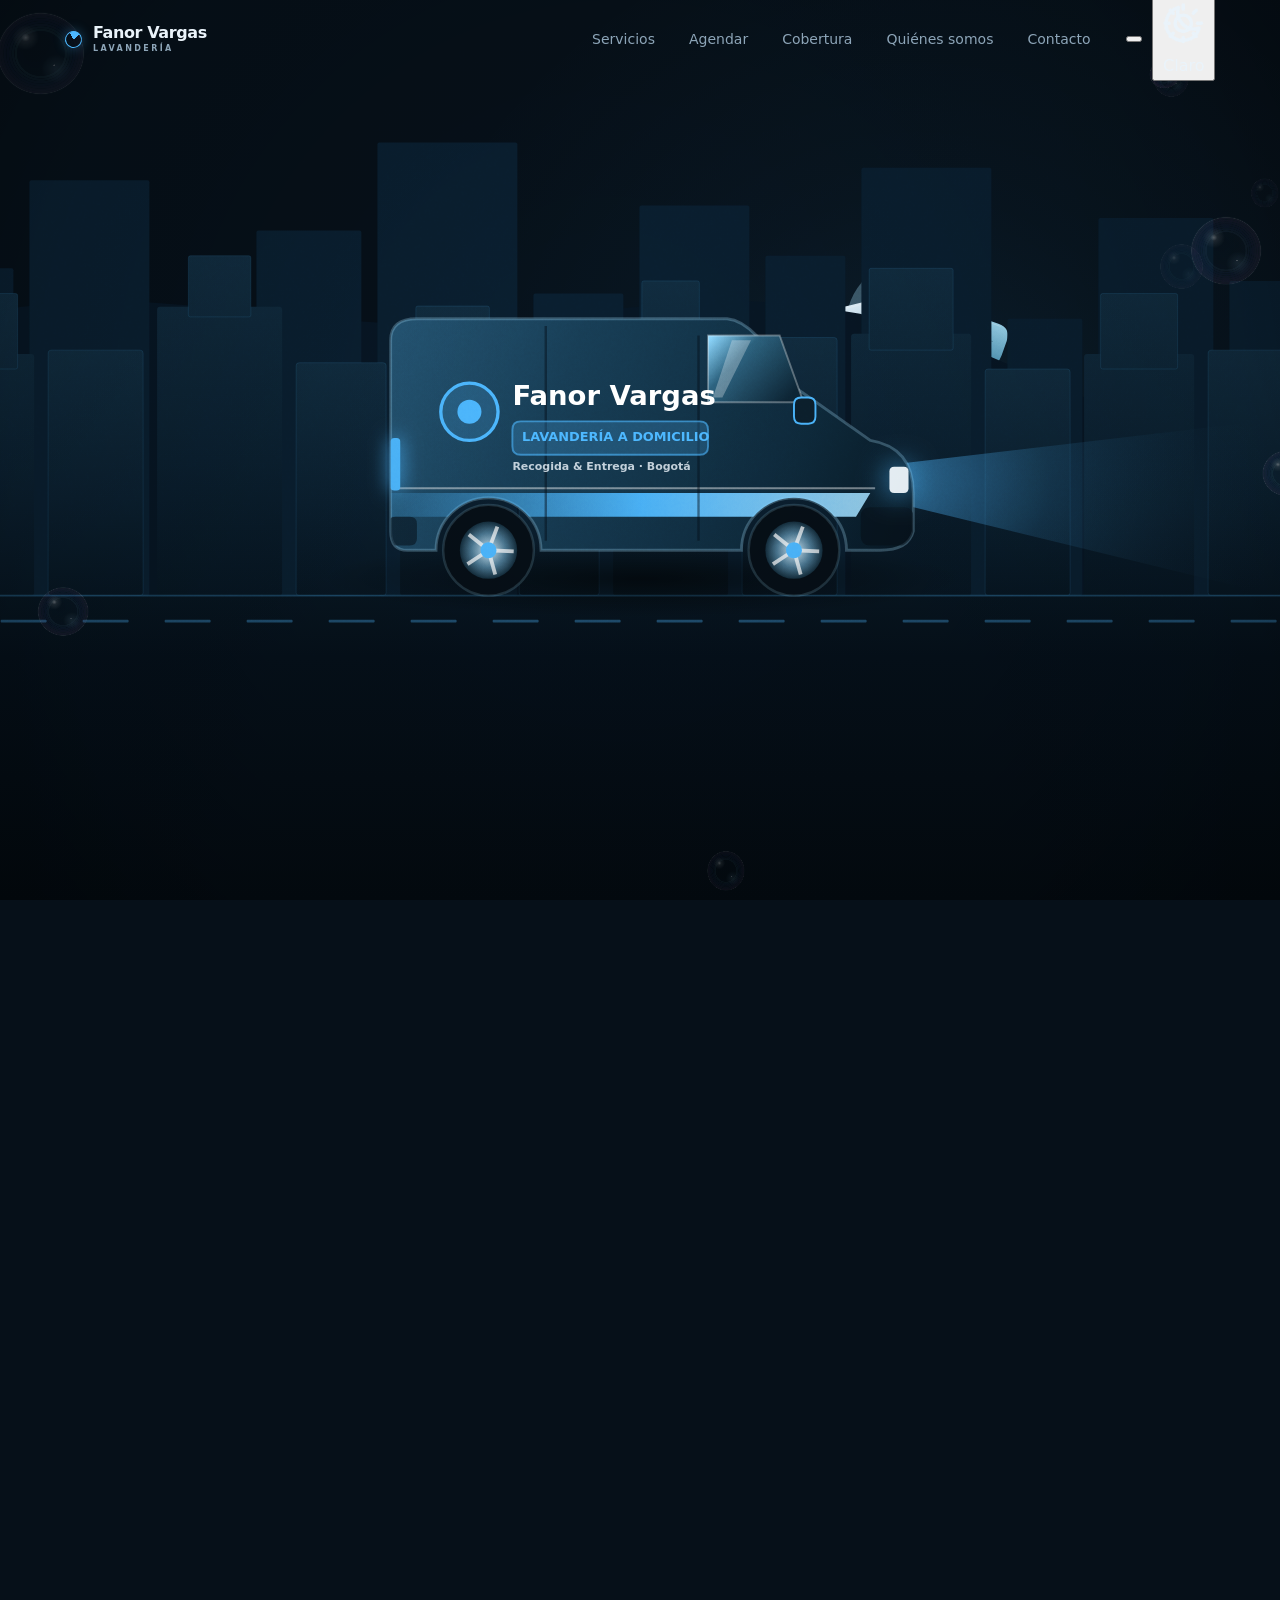
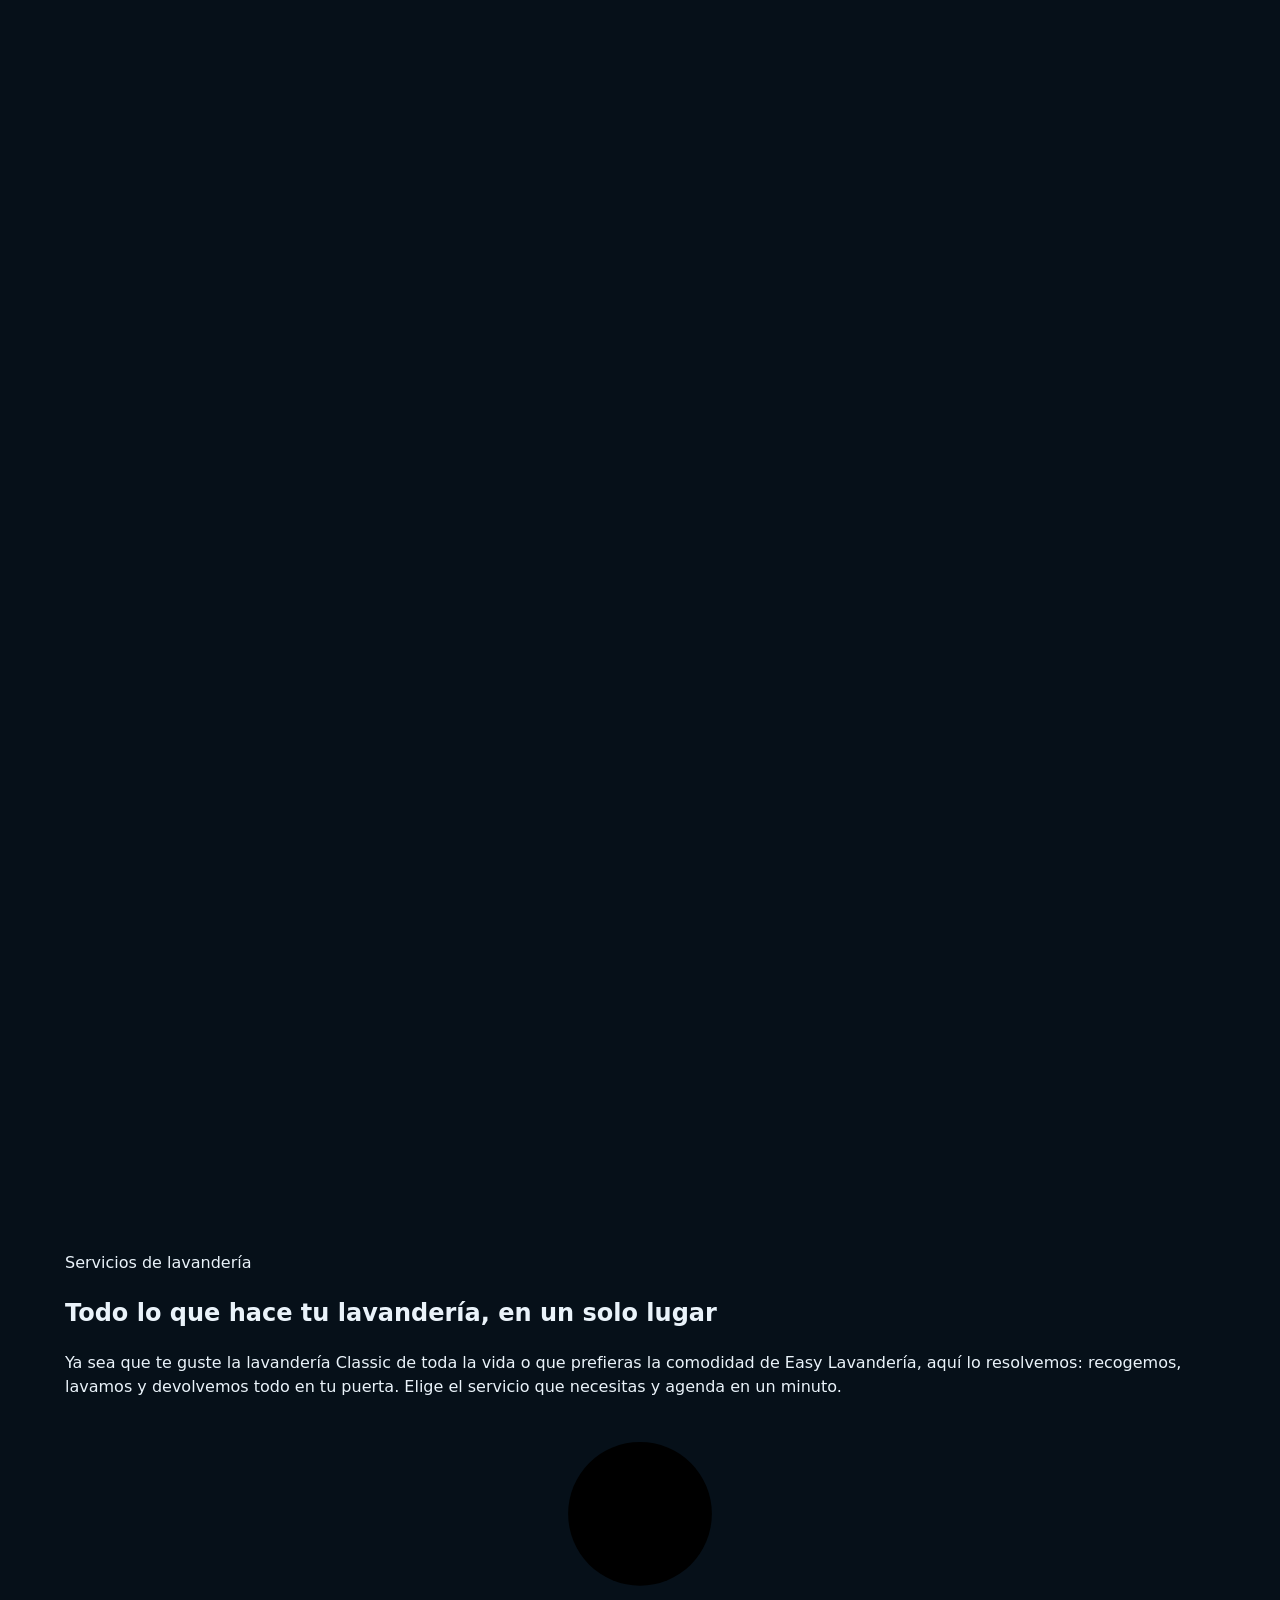
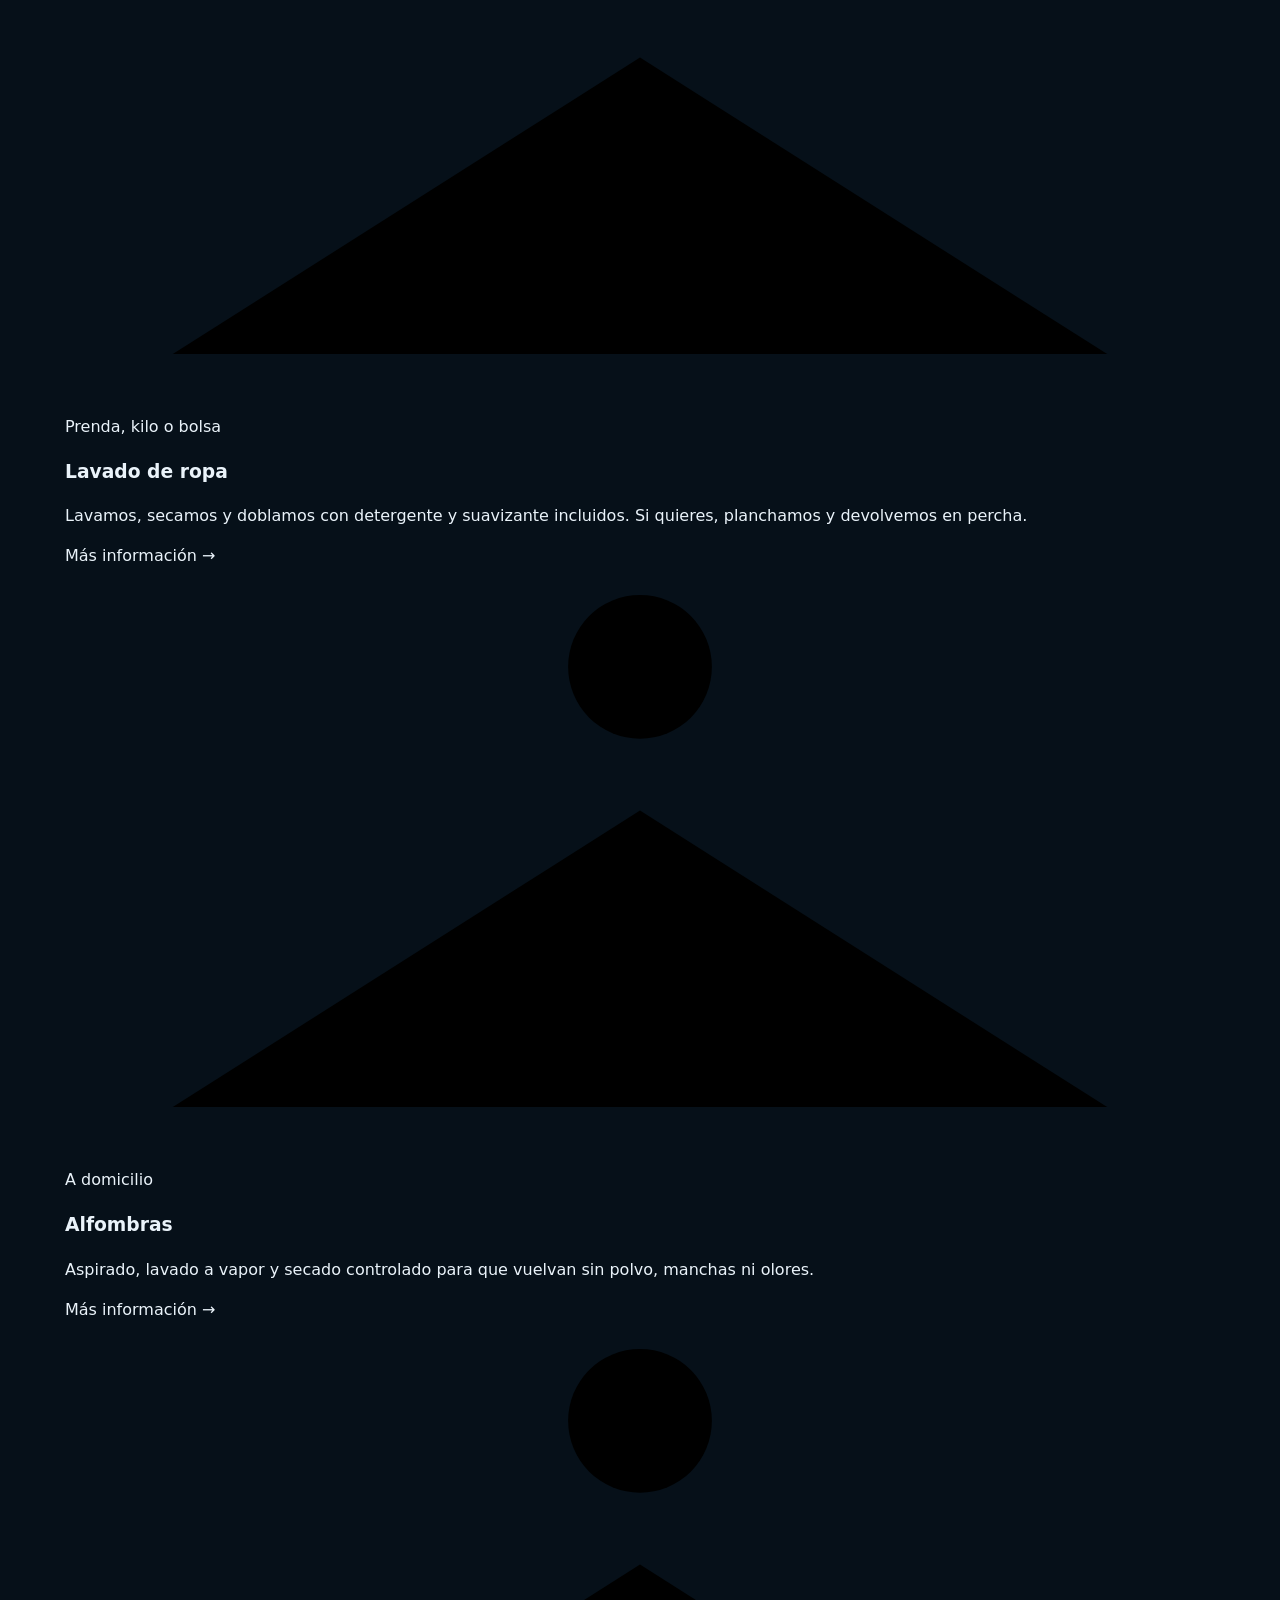
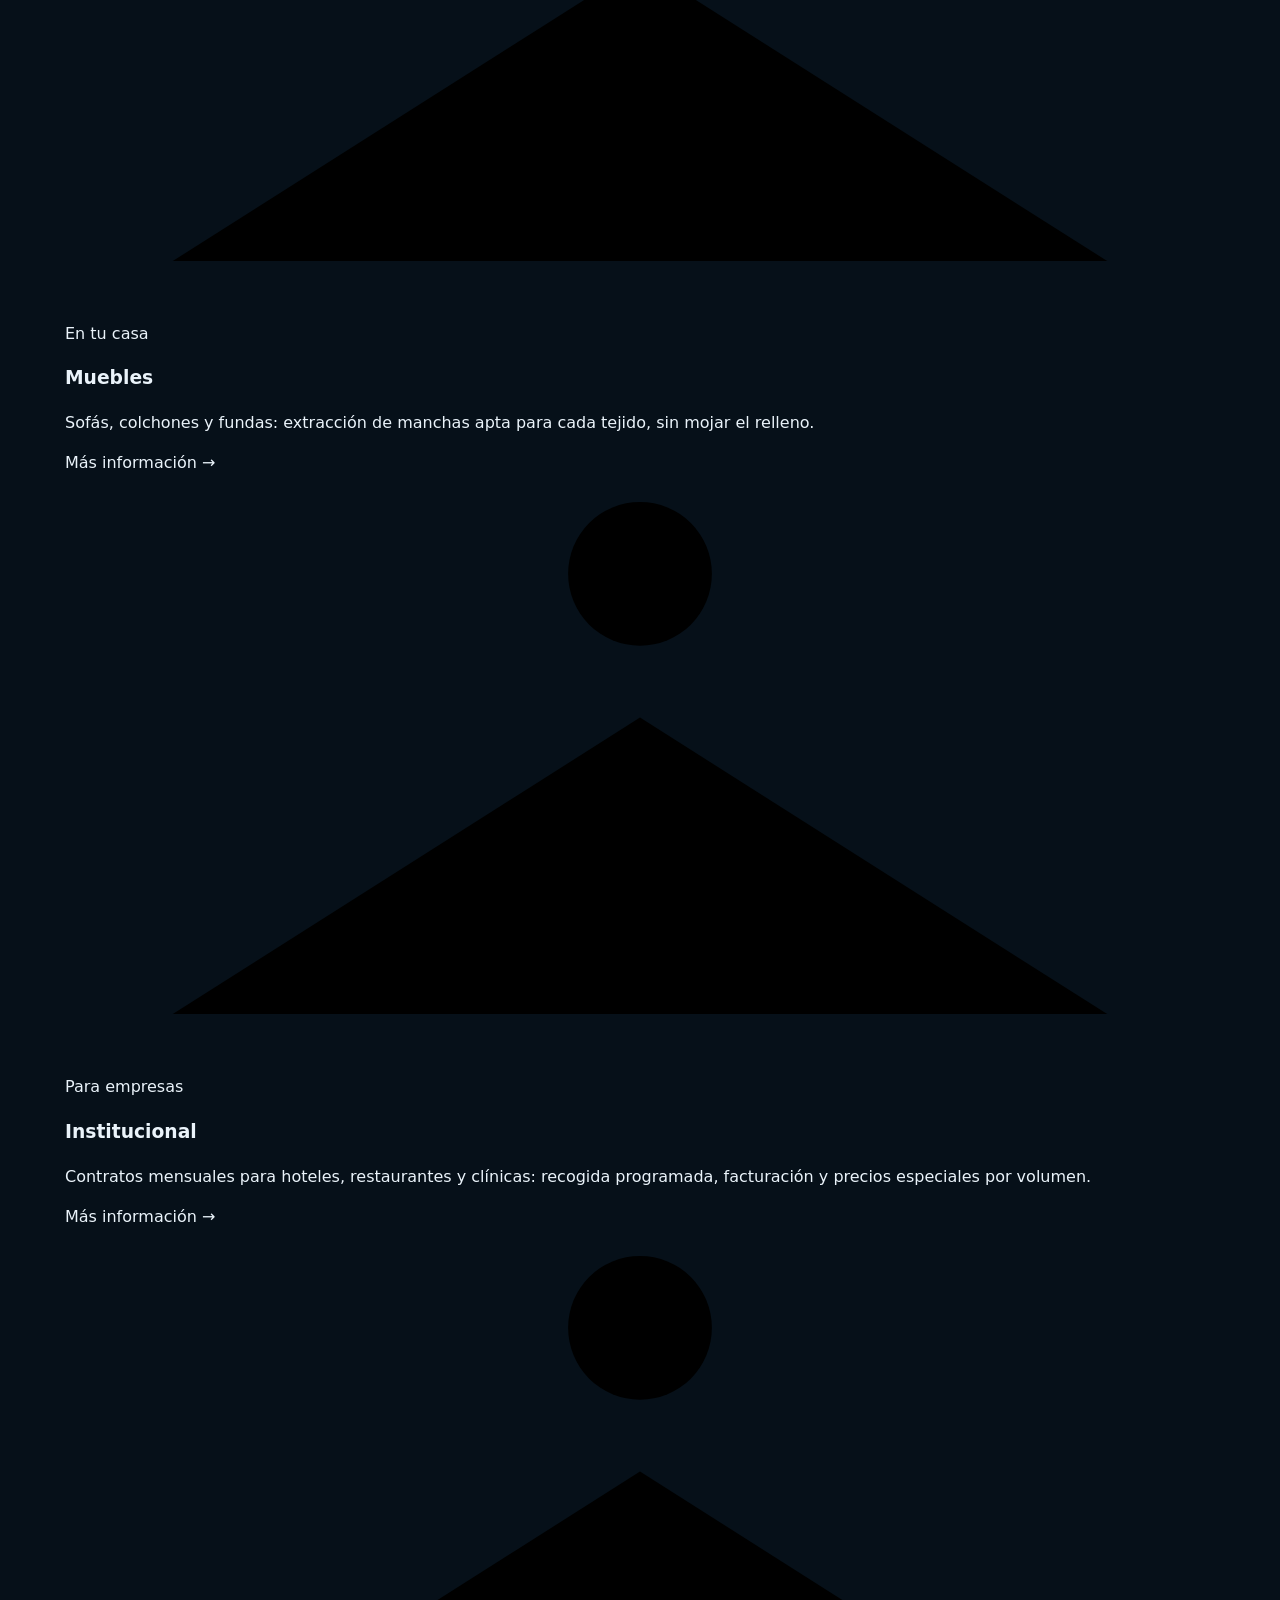
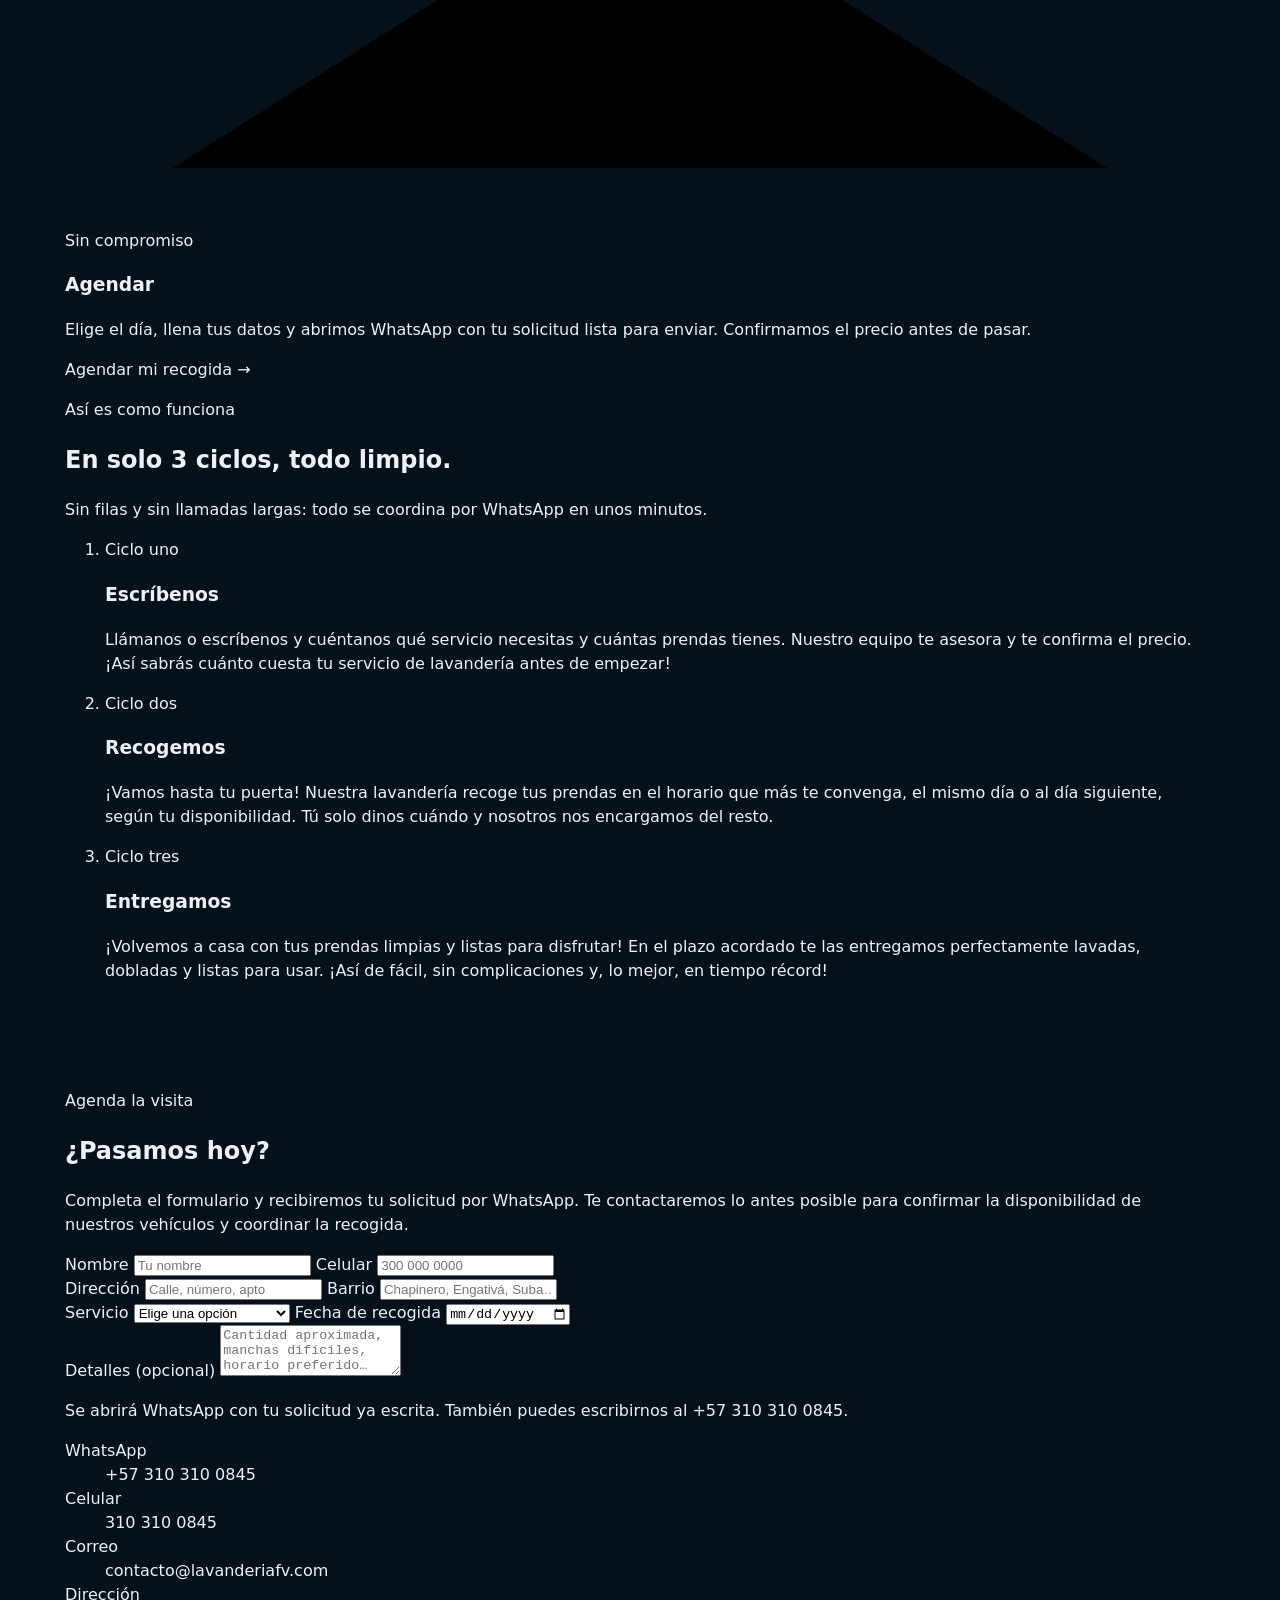
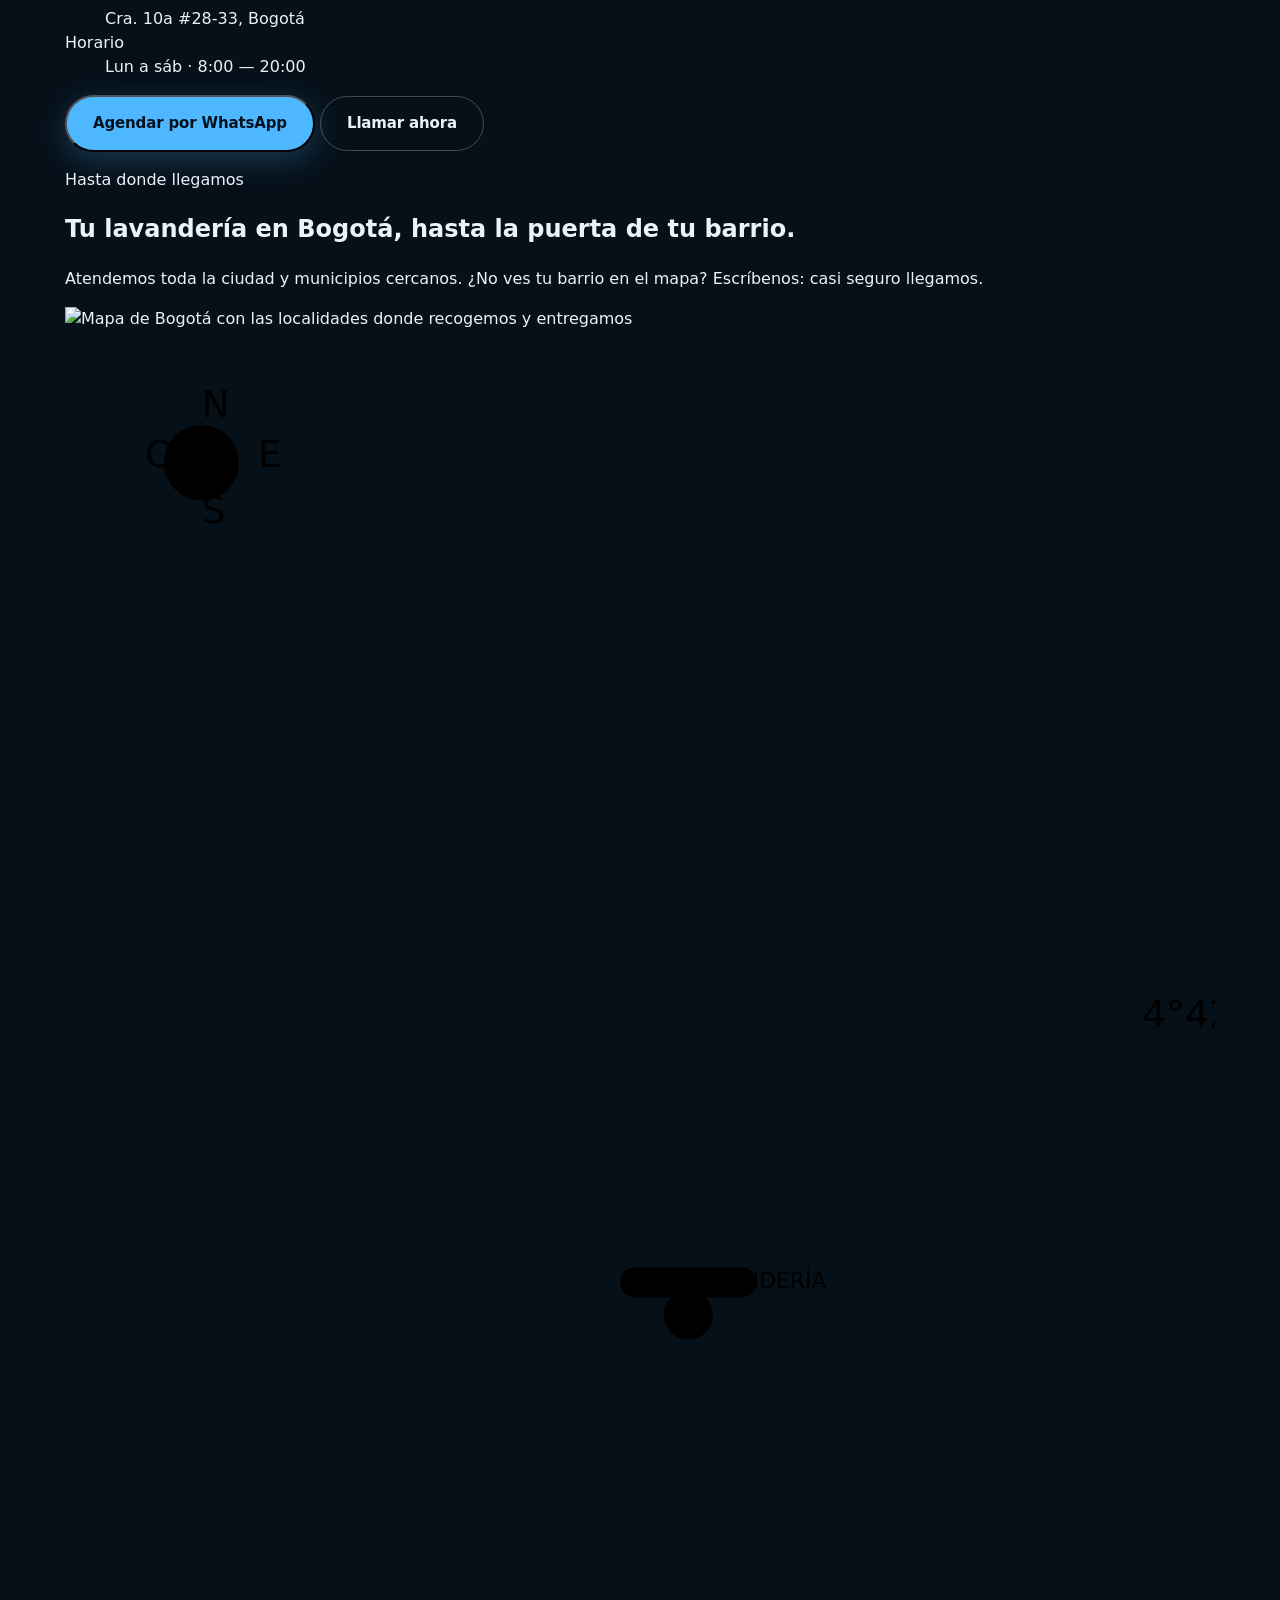
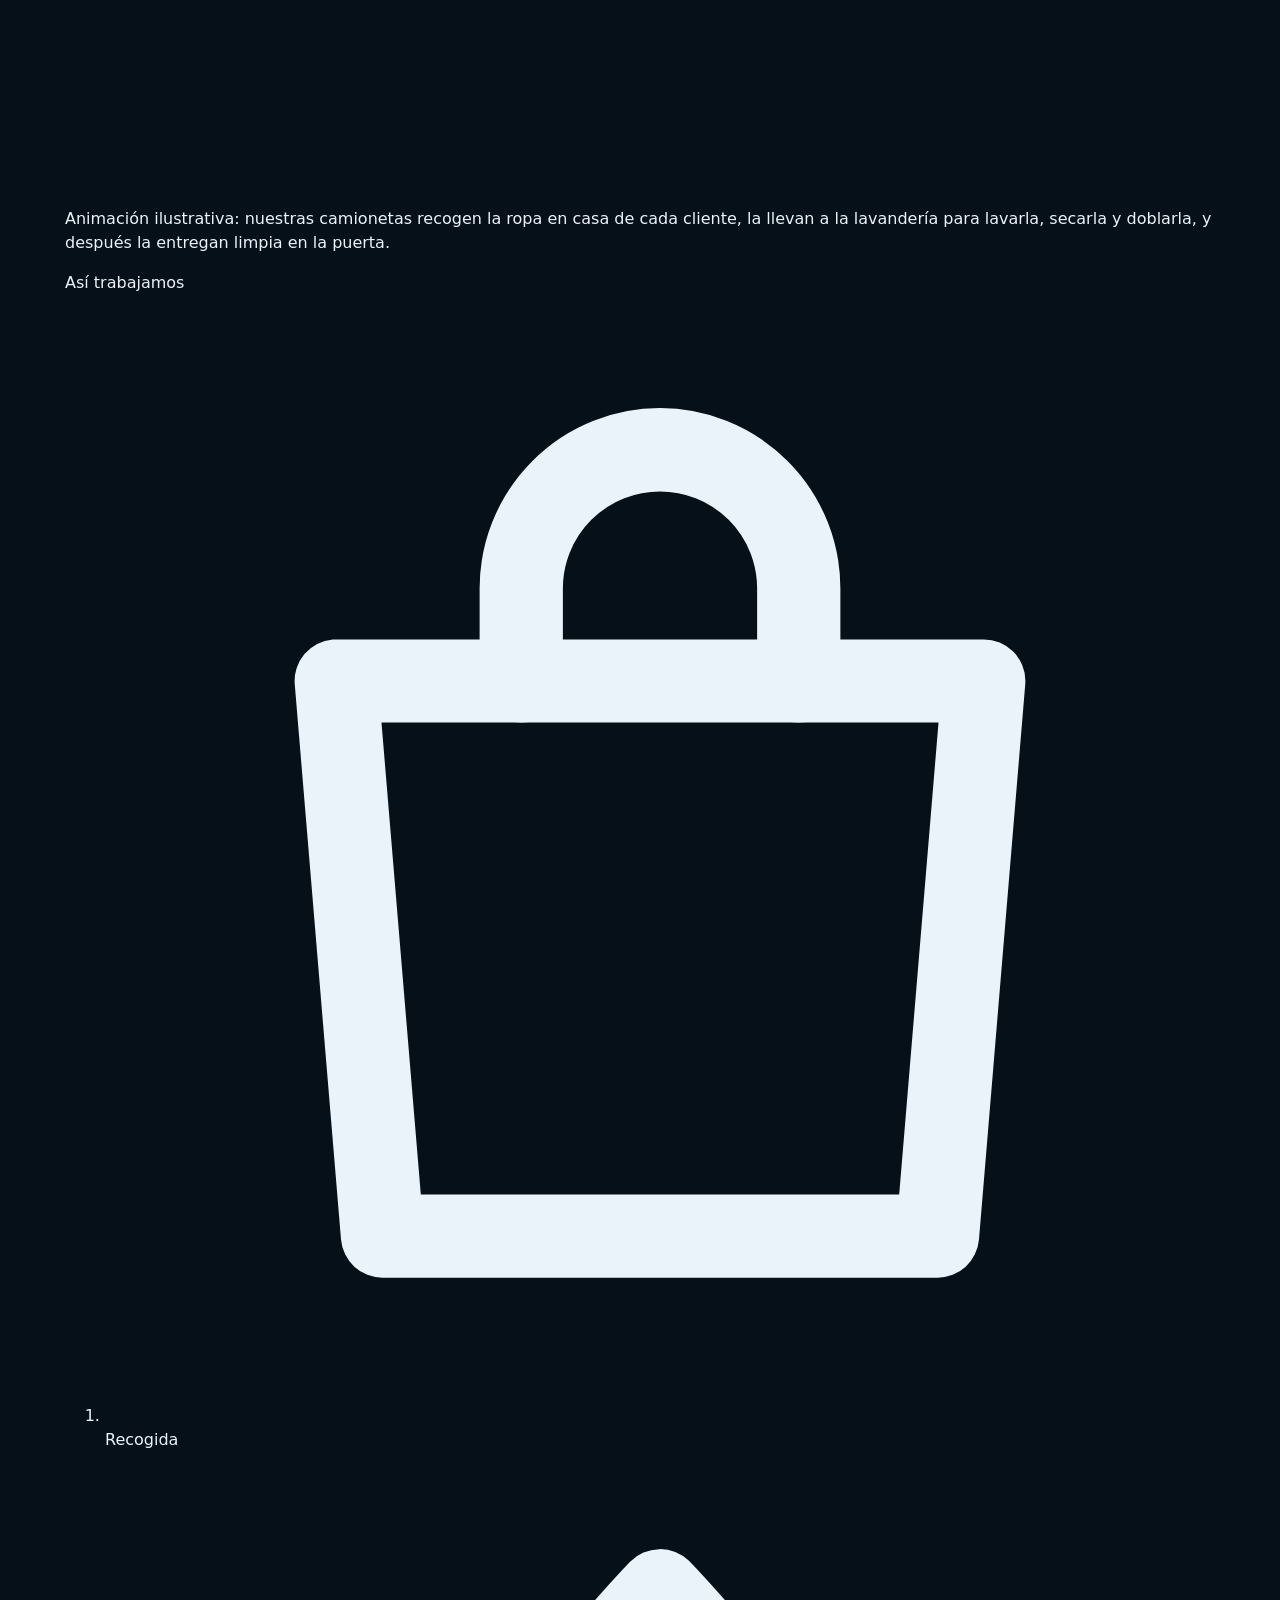
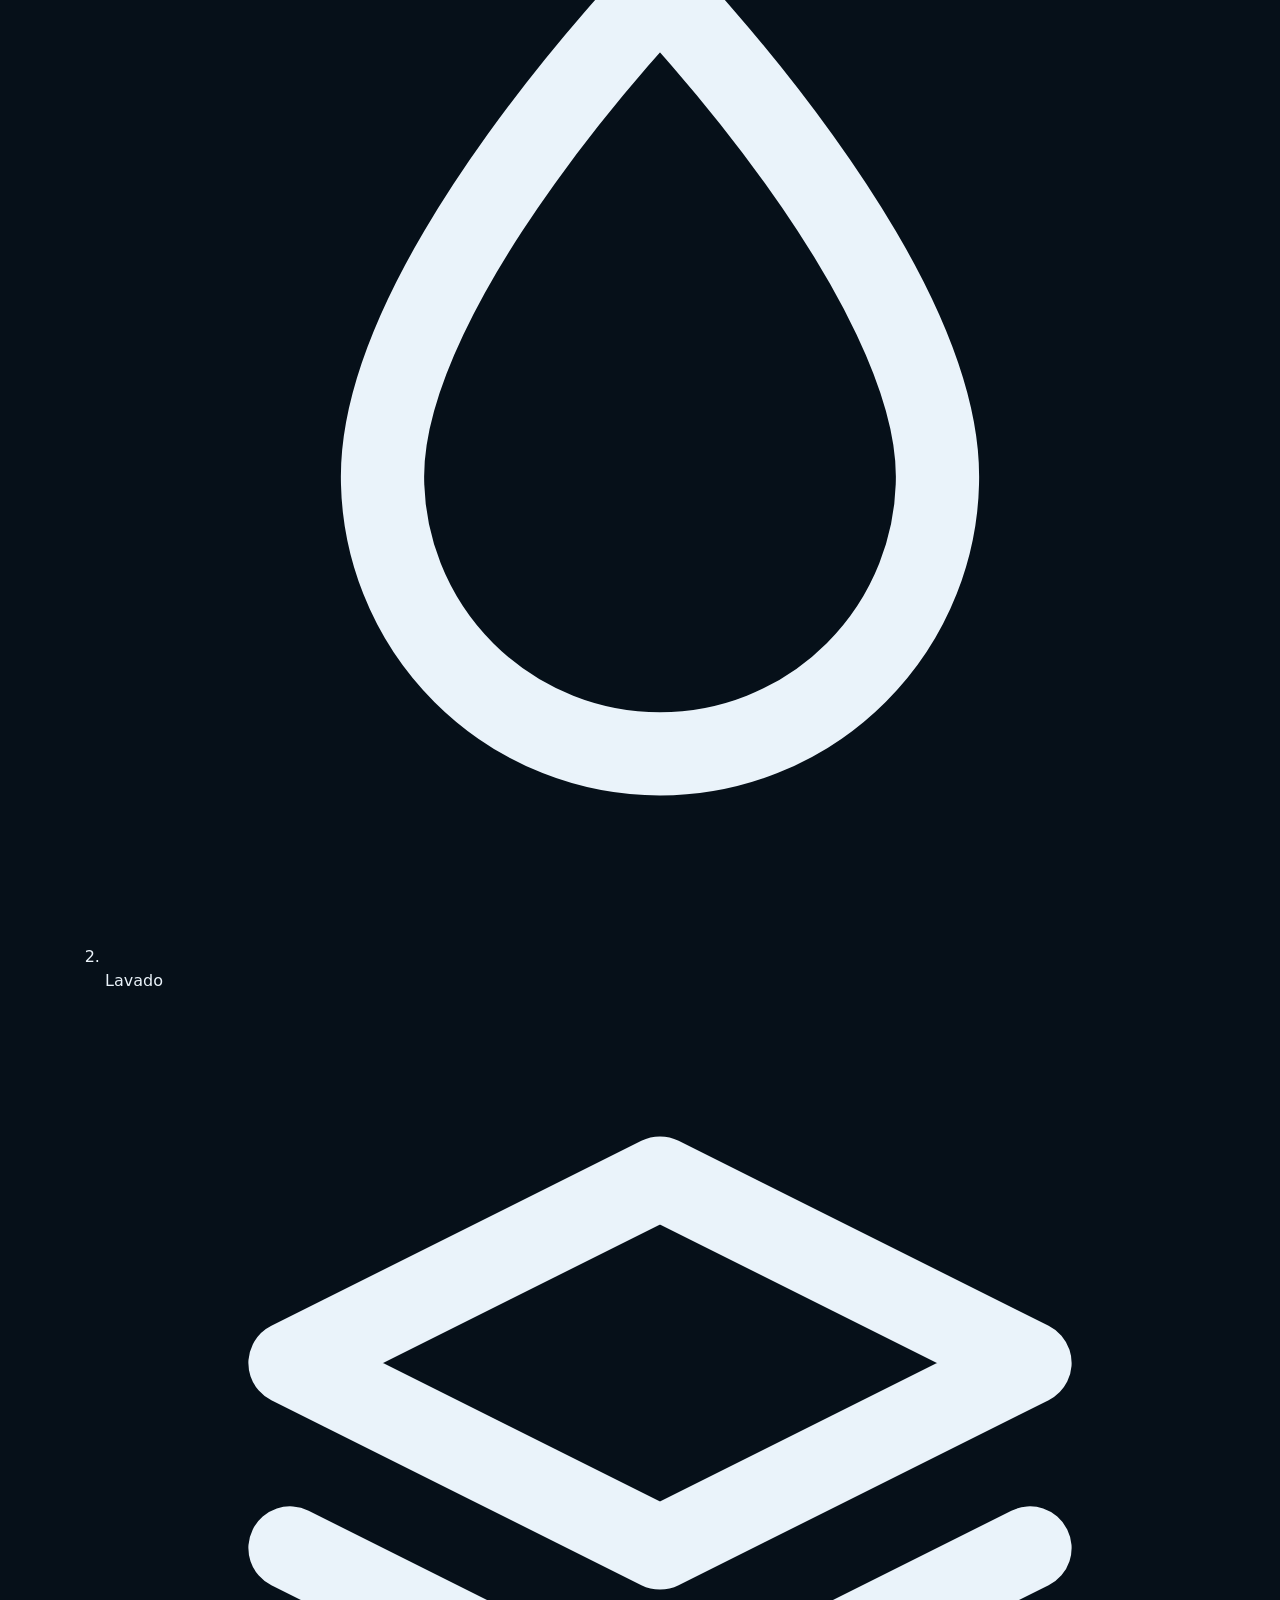
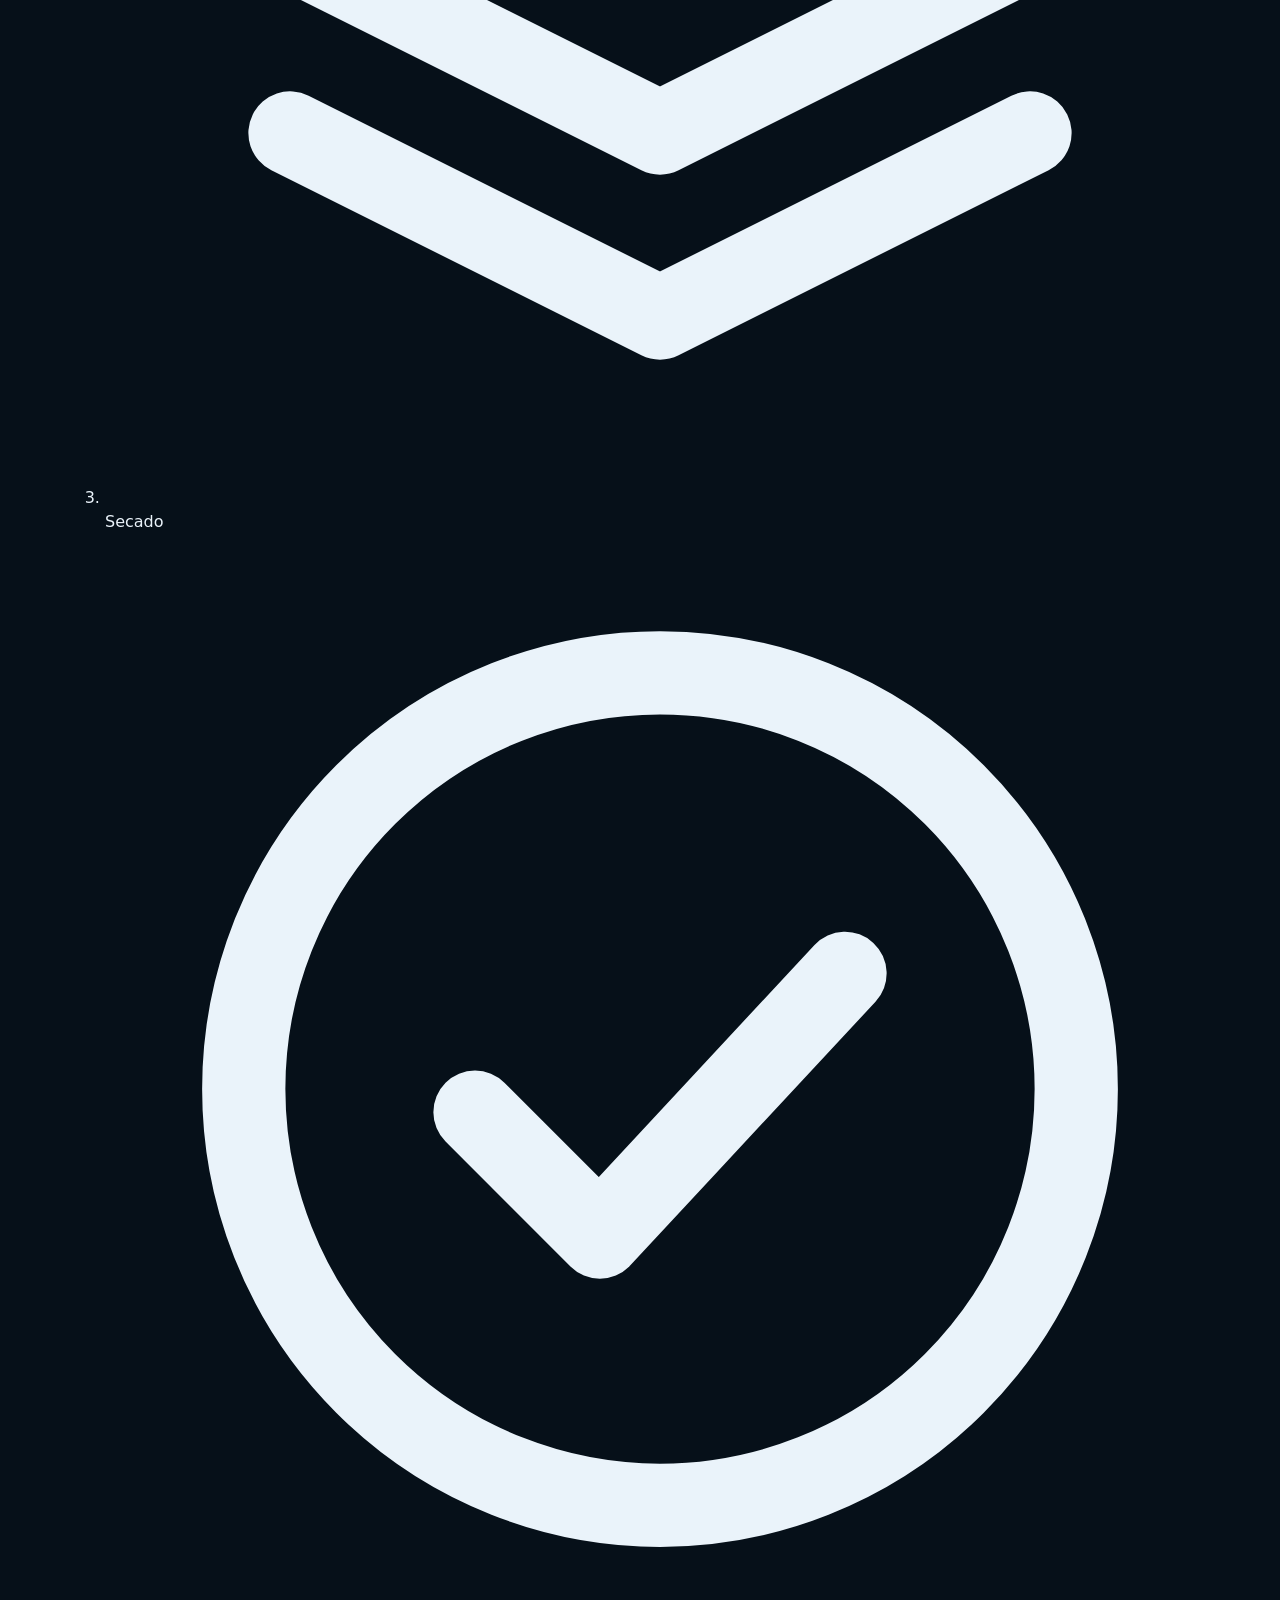
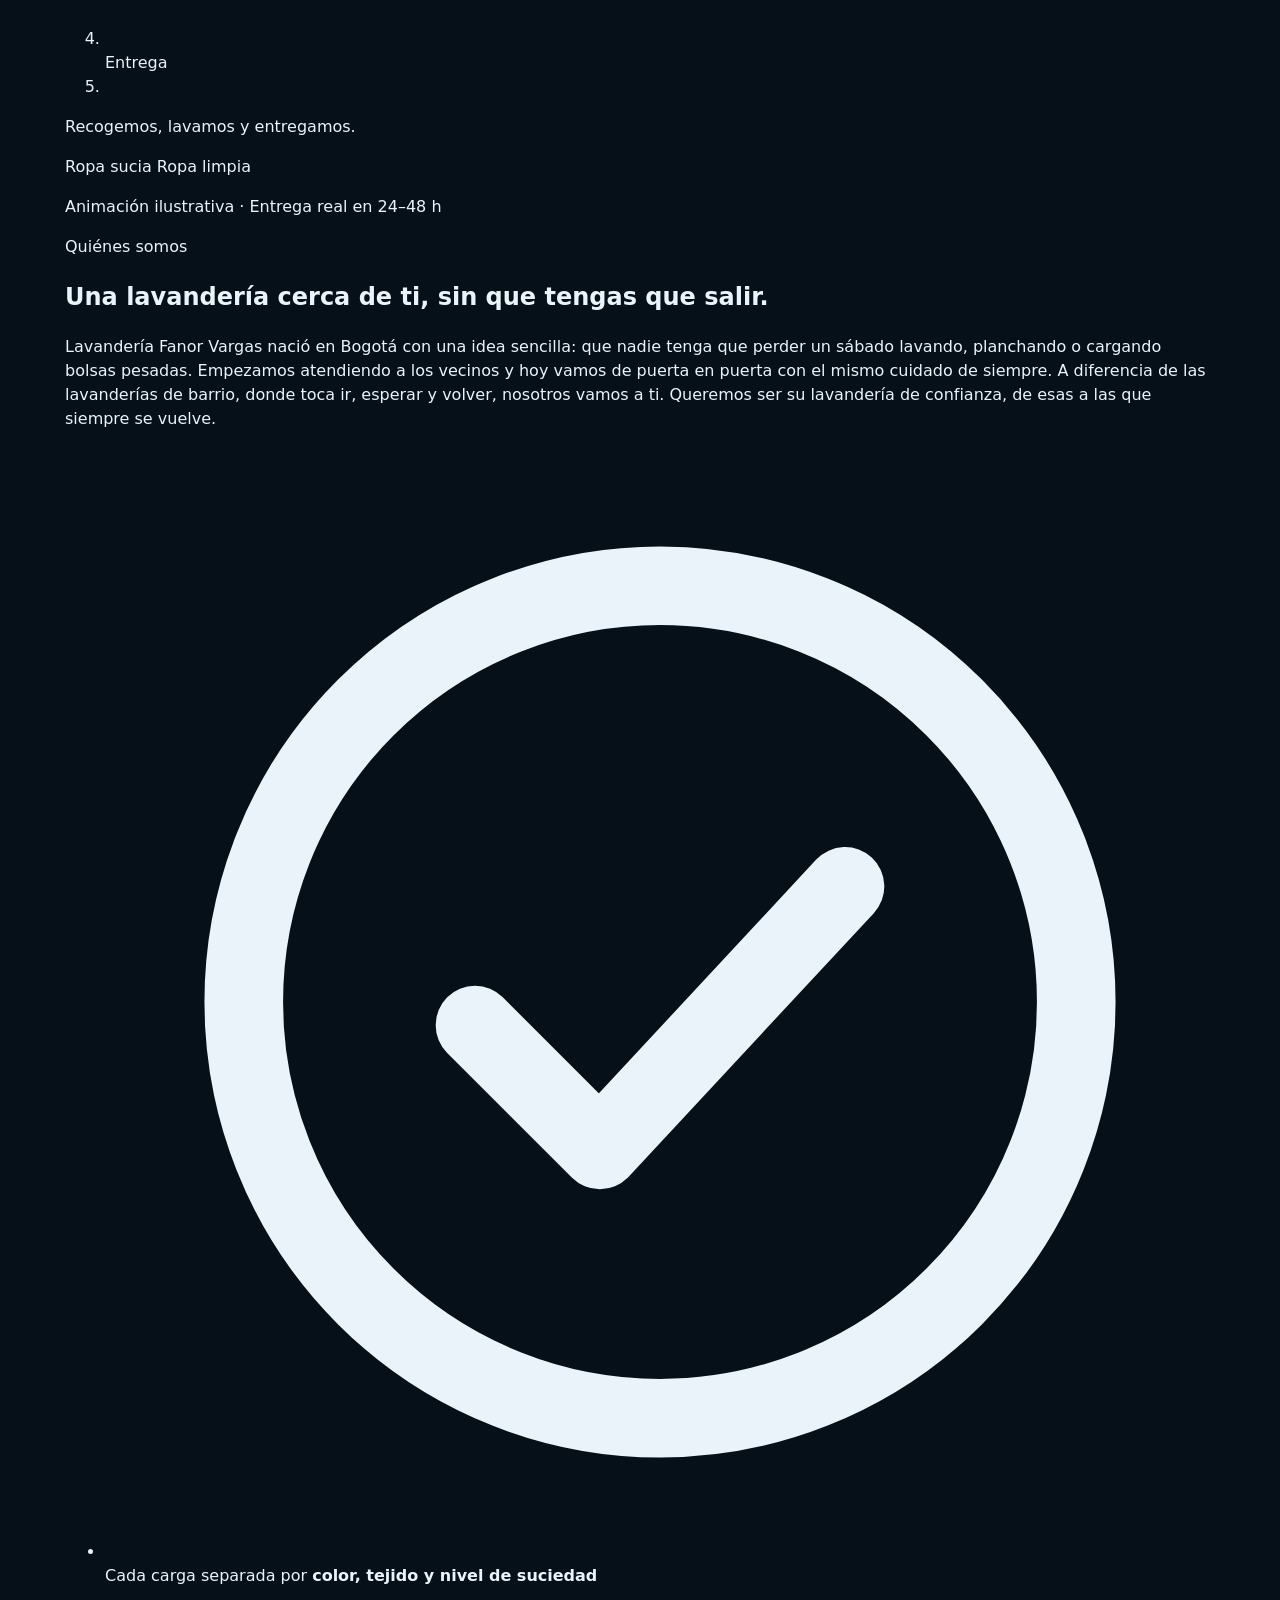
==== commit 042965fe: "Add files via upload" ====
--- a/index.html
+++ b/index.html
@@ -1,10 +1,11 @@
 <!doctype html>
-<html lang="es" class="no-js">
+<html lang="es-CO" class="no-js">
 <head>
   <meta charset="utf-8" />
   <meta name="viewport" content="width=device-width, initial-scale=1" />
-  <title>Lavandería Fanor Vargas — Lavado, planchado y domicilio</title>
-  <meta name="description" content="Lavandería Fanor Vargas: lavado por kilos o por bolsa, planchado, prendas especiales, hogar y calzado. Recogida y entrega a domicilio en Bogotá." />
+  <title>Lavandería en Bogotá a domicilio — Fanor Vargas</title>
+  <meta name="description" content="Tu lavandería a domicilio en Bogotá: recogemos, lavamos, planchamos y entregamos en tu puerta. Alfombras, muebles y servicio institucional. ¡Agenda hoy!" />
+  <meta name="theme-color" content="#061019" />
 
   <script>
     document.documentElement.classList.replace("no-js", "js");
@@ -36,14 +37,20 @@
         </span>
       </a>
 
-      <nav class="nav" aria-label="Principal">
+      <nav class="nav" id="nav" aria-label="Principal">
         <a href="#servicios">Servicios</a>
-        <a href="#domicilios">Domicilios</a>
-        <a href="#precios">Precios</a>
-        <a href="#contacto">Contacto</a>
+        <a href="#agenda">Agendar</a>
+        <a href="#cobertura">Cobertura</a>
+        <a href="#nosotros">Quiénes somos</a>
+        <a href="contacto.html">Contacto</a>
       </nav>
 
       <div class="topbar__end">
+        <button class="navtoggle" type="button" aria-label="Abrir menú" aria-expanded="false" aria-controls="nav">
+          <span aria-hidden="true"></span>
+          <span aria-hidden="true"></span>
+          <span aria-hidden="true"></span>
+        </button>
         <button class="theme" type="button" aria-label="Cambiar a la versión clara" title="Cambiar a la versión clara">
           <span class="theme__icon" aria-hidden="true">
             <svg viewBox="0 0 24 24" fill="none" stroke="currentColor" stroke-width="1.8" stroke-linecap="round" stroke-linejoin="round">
@@ -56,7 +63,6 @@
           </span>
           <span class="theme__text">Claro</span>
         </button>
-        <a class="pill pill--solid pill--sm" href="#contacto">Cotizar</a>
       </div>
     </div>
   </header>
@@ -84,23 +90,23 @@
               </div>
 
               <div class="step" data-step="2">
-                <h2 class="title title--step">¡Nuestra lavandería llega a tu puerta!</h2>
+                <h2 class="title title--step">¡Llegamos hasta tu puerta!</h2>
                 <p class="step__text">
-                  ¡Nos acercamos a ti! Programa la recogida de tu ropa y pasamos por tu puerta. Así de fácil, sin salir de casa.
+                  ¿Sin tiempo para ir hasta la lavandería? Tranquilizate: nosotros vamos hasta ti. Programa la recogida y pasamos por tu puerta, sin salir de casa.
                 </p>
               </div>
 
               <div class="step" data-step="3">
-                <h2 class="title title--step">Cuidamos tus prendas como tú lo harías.</h2>
+                <h2 class="title title--step">Cuidamos tus prendas.</h2>
                 <p class="step__text">
-                  Sabemos lo mucho que quieres tus prendas. Por eso, las lavamos y planchamos con el cuidado que merecen.
+                  Sabemos lo mucho que quieres tu ropa favorita. Por eso las lavamos, las secamos y las planchamos una por una, con el cuidado que merecen.
                 </p>
               </div>
 
               <div class="step" data-step="4">
-                <h2 class="title title--step">Entregamos tu ropa limpia en tu domicilio</h2>
+                <h2 class="title title--step">Entrega en casa, a tiempo.</h2>
                 <p class="step__text">
-                  ¡Tu ropa de vuelta en casa en un abrir y cerrar de ojos! Te la llevamos limpia, doblada y lista para usar, mejor que nueva.
+                  ¡De vuelta en casa en un abrir y cerrar de ojos! Te lo llevamos limpio, doblado y listo para usar, mejor que nuevo. ¿Y las filas? Ni una.
                 </p>
               </div>
             </div>
@@ -114,7 +120,7 @@
             <div class="foot-row">
               <!-- CAMBIAR: horario y dirección reales del negocio -->
               <p class="hours">
-                Lun a sáb · 7:00 — 5:00<br />
+                Lun a sáb · 8:00 — 20:00<br />
                 Lavandería en Bogotá, Colombia
               </p>
 
@@ -135,284 +141,902 @@
     </section>
 
     <!-- ========================= SERVICIOS ========================= -->
-    <section class="sec" id="servicios" data-reveal>
+    <section class="sec svc" id="servicios">
+      <div class="svc__sticky">
+        <div class="container svc__inner">
+          <p class="sec__kicker svc__kicker">Servicios de lavandería</p>
+          <h2 class="sec__title">Todo lo que hace tu lavandería, en un solo lugar</h2>
+          <p class="sec__lead svc__lead">
+            Ya sea que te guste la lavandería Classic de toda la vida o que
+            prefieras la comodidad de Easy Lavandería, aquí lo resolvemos:
+            recogemos, lavamos y devolvemos todo en tu puerta. Elige el
+            servicio que necesitas y agenda en un minuto.
+          </p>
+
+          <div class="svc__stage">
+            <!-- percha / barra -->
+            <span class="svc__rod" aria-hidden="true"></span>
+
+            <div class="svc__track">
+              <div class="svc__hang">
+                <svg class="svc__hanger" viewBox="0 0 128 66" aria-hidden="true" focusable="false">
+                  <circle cx="64" cy="11" r="8" />
+                  <path d="M64 19 V27" />
+                  <path d="M64 27 L12 60 H116 Z" />
+                </svg>
+                <!-- PENDIENTE: cambiar href por la página de lavado de ropa cuando exista -->
+                <a class="svc__card" href="#">
+                  <span class="svc__card-hole" aria-hidden="true"></span>
+                  <span class="svc__card-tag">Prenda, kilo o bolsa</span>
+                  <h3 class="svc__card-title">Lavado de ropa</h3>
+                  <p class="svc__card-text">
+                    Lavamos, secamos y doblamos con detergente y suavizante
+                    incluidos. Si quieres, planchamos y devolvemos en percha.
+                  </p>
+                  <span class="svc__card-go" aria-hidden="true">Más información →</span>
+                </a>
+              </div>
+
+              <div class="svc__hang">
+                <svg class="svc__hanger" viewBox="0 0 128 66" aria-hidden="true" focusable="false">
+                  <circle cx="64" cy="11" r="8" />
+                  <path d="M64 19 V27" />
+                  <path d="M64 27 L12 60 H116 Z" />
+                </svg>
+                <!-- PENDIENTE: cambiar href por la página de alfombras cuando exista -->
+                <a class="svc__card" href="#">
+                  <span class="svc__card-hole" aria-hidden="true"></span>
+                  <span class="svc__card-tag">A domicilio</span>
+                  <h3 class="svc__card-title">Alfombras</h3>
+                  <p class="svc__card-text">
+                    Aspirado, lavado a vapor y secado controlado para que
+                    vuelvan sin polvo, manchas ni olores.
+                  </p>
+                  <span class="svc__card-go" aria-hidden="true">Más información →</span>
+                </a>
+              </div>
+
+              <div class="svc__hang">
+                <svg class="svc__hanger" viewBox="0 0 128 66" aria-hidden="true" focusable="false">
+                  <circle cx="64" cy="11" r="8" />
+                  <path d="M64 19 V27" />
+                  <path d="M64 27 L12 60 H116 Z" />
+                </svg>
+                <!-- PENDIENTE: cambiar href por la página de muebles cuando exista -->
+                <a class="svc__card" href="#">
+                  <span class="svc__card-hole" aria-hidden="true"></span>
+                  <span class="svc__card-tag">En tu casa</span>
+                  <h3 class="svc__card-title">Muebles</h3>
+                  <p class="svc__card-text">
+                    Sofás, colchones y fundas: extracción de manchas apta para
+                    cada tejido, sin mojar el relleno.
+                  </p>
+                  <span class="svc__card-go" aria-hidden="true">Más información →</span>
+                </a>
+              </div>
+
+              <div class="svc__hang">
+                <svg class="svc__hanger" viewBox="0 0 128 66" aria-hidden="true" focusable="false">
+                  <circle cx="64" cy="11" r="8" />
+                  <path d="M64 19 V27" />
+                  <path d="M64 27 L12 60 H116 Z" />
+                </svg>
+                <!-- PENDIENTE: cambiar href por la página de servicio institucional cuando exista -->
+                <a class="svc__card" href="#">
+                  <span class="svc__card-hole" aria-hidden="true"></span>
+                  <span class="svc__card-tag">Para empresas</span>
+                  <h3 class="svc__card-title">Institucional</h3>
+                  <p class="svc__card-text">
+                    Contratos mensuales para hoteles, restaurantes y clínicas:
+                    recogida programada, facturación y precios especiales por volumen.
+                  </p>
+                  <span class="svc__card-go" aria-hidden="true">Más información →</span>
+                </a>
+              </div>
+
+              <div class="svc__hang">
+                <svg class="svc__hanger" viewBox="0 0 128 66" aria-hidden="true" focusable="false">
+                  <circle cx="64" cy="11" r="8" />
+                  <path d="M64 19 V27" />
+                  <path d="M64 27 L12 60 H116 Z" />
+                </svg>
+                <a class="svc__card svc__card--cta" href="#agenda">
+                  <span class="svc__card-hole" aria-hidden="true"></span>
+                  <span class="svc__card-tag">Sin compromiso</span>
+                  <h3 class="svc__card-title">Agendar</h3>
+                  <p class="svc__card-text">
+                    Elige el día, llena tus datos y abrimos WhatsApp con tu
+                    solicitud lista para enviar. Confirmamos el precio antes
+                    de pasar.
+                  </p>
+                  <span class="svc__card-go" aria-hidden="true">Agendar mi recogida →</span>
+                </a>
+              </div>
+            </div>
+          </div>
+        </div>
+      </div>
+    </section>
+
+    <!-- ========================= CÓMO SOLICITARLO ========================= -->
+    <section class="sec sec--deep" id="pasos" data-reveal>
       <div class="container">
-        <p class="sec__kicker">Servicios</p>
-        <h2 class="sec__title">Recogemos, lavamos y devolvemos <em>doblado</em>.</h2>
+        <p class="sec__kicker">Así es como funciona</p>
+        <h2 class="sec__title">En solo 3 ciclos, todo limpio.</h2>
         <p class="sec__lead">
-          Lavado por kilos o por bolsa, planchado, prendas especiales, hogar y calzado.
-          Todo sale de tu puerta y vuelve listo para usar.
+          Sin filas y sin llamadas largas: todo se coordina por WhatsApp en
+          unos minutos.
         </p>
 
-        <ul class="cards">
-          <li class="card" data-reveal>
-            <span class="card__num" aria-hidden="true">01</span>
-            <h3 class="card__title">Lavado por kilos</h3>
-            <p class="card__text">
-              Camisetas, pantalones, toallas y todo lo que aguante la lavadora.
-              Por kilo o por bolsa cerrada, con detergente y suavizante incluidos.
+        <ol class="steps3">
+          <li class="step3" data-reveal>
+            <p class="step3__label">Ciclo uno</p>
+            <h3 class="step3__title">Escríbenos</h3>
+            <p class="step3__text">
+                Llámanos o escríbenos y cuéntanos qué servicio necesitas y cuántas prendas tienes. Nuestro equipo te asesora y te confirma el precio. ¡Así sabrás cuánto cuesta tu servicio de lavandería antes de empezar!
             </p>
           </li>
 
-          <li class="card" data-reveal>
-            <span class="card__num" aria-hidden="true">02</span>
-            <h3 class="card__title">Planchado</h3>
-            <p class="card__text">
-              Camisas, pantalones, faldas y vestidos, planchados con vapor y
-              devueltos en percha cuando lo pidas.
+          <li class="step3" data-reveal>
+            <p class="step3__label">Ciclo dos</p>
+            <h3 class="step3__title">Recogemos</h3>
+            <p class="step3__text">
+              ¡Vamos hasta tu puerta! Nuestra lavandería recoge tus prendas en el horario que más te convenga, el mismo día o al día siguiente, según tu disponibilidad. Tú solo dinos cuándo y nosotros nos encargamos del resto.
             </p>
           </li>
 
-          <li class="card" data-reveal>
-            <span class="card__num" aria-hidden="true">03</span>
-            <h3 class="card__title">Prendas especiales</h3>
-            <p class="card__text">
-              Trajes, chaquetas, vestidos de gala y tejidos delicados.
-              Tratamiento aparte, sin mezclar con la carga de siempre.
+          <li class="step3" data-reveal>
+            <p class="step3__label">Ciclo tres</p>
+            <h3 class="step3__title">Entregamos</h3>
+            <p class="step3__text">
+              ¡Volvemos a casa con tus prendas limpias y listas para disfrutar! En el plazo acordado te las entregamos perfectamente lavadas, dobladas y listas para usar. ¡Así de fácil, sin complicaciones y, lo mejor, en tiempo récord!
             </p>
           </li>
-
-          <li class="card" data-reveal>
-            <span class="card__num" aria-hidden="true">04</span>
-            <h3 class="card__title">Hogar</h3>
-            <p class="card__text">
-              Sábanas, fundas de almohada, toallas, cubrecamas y cortinas.
-              Recogemos las piezas grandes directamente en tu casa.
-            </p>
-          </li>
-
-          <li class="card" data-reveal>
-            <span class="card__num" aria-hidden="true">05</span>
-            <h3 class="card__title">Calzado</h3>
-            <p class="card__text">
-              Tenis y zapatillas lavados a mano, con secado lento para que
-              no deformeden ni pierdan color.
-            </p>
-          </li>
-
-          <li class="card" data-reveal>
-            <span class="card__num" aria-hidden="true">06</span>
-            <h3 class="card__title">A domicilio</h3>
-            <p class="card__text">
-              Vamos a tu puerta a recoger y a entregar. Sin filas, sin bolsas
-              pesadas y sin mover el carro.
-            </p>
-          </li>
-        </ul>
+        </ol>
+
+        <div class="actions">
+          <a class="pill pill--solid" href="#agenda">Agendar mi recogida</a>
+          <a class="pill pill--ghost" href="#simulador">Simular mi servicio</a>
+        </div>
+
       </div>
     </section>
 
-    <!-- ========================= PRECIOS ========================= -->
-    <section class="sec sec--deep" id="precios" data-reveal>
+    <!-- ========================= AGENDA ========================= -->
+    <section class="sec" id="agenda" data-reveal>
       <div class="container">
-        <p class="sec__kicker">Precios</p>
-        <h2 class="sec__title">Precios claros, <em>sin sorpresas</em>.</h2>
+        <div class="agenda__header">
+          <p class="sec__kicker">Agenda la visita</p>
+          <h2 class="sec__title">¿Pasamos hoy?</h2>
+          <p class="sec__lead">
+            Completa el formulario y recibiremos tu solicitud por WhatsApp. Te contactaremos lo antes posible para confirmar la disponibilidad de nuestros vehículos y coordinar la recogida.
+          </p>
+        </div>
+
+        <div class="split">
+          <form class="form" id="agenda-form">
+            <div class="form__row">
+              <label class="field">
+                <span>Nombre</span>
+                <input name="nombre" type="text" required autocomplete="name" placeholder="Tu nombre" />
+              </label>
+              <label class="field">
+                <span>Celular</span>
+                <input name="celular" type="tel" required autocomplete="tel" placeholder="300 000 0000" />
+              </label>
+            </div>
+
+            <div class="form__row">
+              <label class="field">
+                <span>Dirección</span>
+                <input name="direccion" type="text" required autocomplete="street-address" placeholder="Calle, número, apto" />
+              </label>
+              <label class="field">
+                <span>Barrio</span>
+                <input name="barrio" type="text" required placeholder="Chapinero, Engativá, Suba…" />
+              </label>
+            </div>
+
+            <div class="form__row">
+              <label class="field">
+                <span>Servicio</span>
+                <select name="servicio" required>
+                  <option value="" selected disabled>Elige una opción</option>
+                  <option>Lavado de ropa</option>
+                  <option>Alfombras</option>
+                  <option>Muebles</option>
+                  <option>Institucional / empresa</option>
+                  <option>Otro</option>
+                </select>
+              </label>
+              <label class="field">
+                <span>Fecha de recogida</span>
+                <input name="fecha" type="date" required />
+              </label>
+            </div>
+
+            <label class="field">
+              <span>Detalles (opcional)</span>
+              <textarea name="detalles" rows="3" placeholder="Cantidad aproximada, manchas difíciles, horario preferido…"></textarea>
+            </label>
+
+            <p class="form__note">
+              Se abrirá WhatsApp con tu solicitud ya escrita. También puedes
+              escribirnos al
+              <a href="https://wa.me/573103100845" target="_blank" rel="noopener">+57 310 310 0845</a>.
+            </p>
+          </form>
+
+          <!-- CAMBIAR: datos reales de contacto -->
+          <dl class="facts">
+            <div class="facts__row">
+              <dt>WhatsApp</dt>
+              <dd><a href="https://wa.me/573103100845" target="_blank" rel="noopener">+57 310 310 0845</a></dd>
+            </div>
+            <div class="facts__row">
+              <dt>Celular</dt>
+              <dd><a href="tel:+573103100845">310 310 0845</a></dd>
+            </div>
+            <div class="facts__row">
+              <dt>Correo</dt>
+              <dd><a href="mailto:contacto@lavanderiafv.com">contacto@lavanderiafv.com</a></dd>
+            </div>
+            <div class="facts__row">
+              <dt>Dirección</dt>
+              <dd>Cra. 10a #28-33, Bogotá</dd>
+            </div>
+            <div class="facts__row">
+              <dt>Horario</dt>
+              <dd>Lun a sáb · 8:00 — 20:00</dd>
+            </div>
+          </dl>
+        </div>
+
+        <div class="agenda__actions">
+          <button class="pill pill--solid" type="submit" form="agenda-form">Agendar por WhatsApp</button>
+          <a class="pill pill--ghost" href="tel:+573103100845">Llamar ahora</a>
+        </div>
+      </div>
+    </section>
+
+    <!-- ========================= COBERTURA ========================= -->
+    <section class="sec sec--deep" id="cobertura" data-reveal>
+      <div class="container">
+        <p class="sec__kicker">Hasta donde llegamos</p>
+        <h2 class="sec__title">Tu lavandería en Bogotá, hasta la puerta de tu barrio.</h2>
         <p class="sec__lead">
-          Cotizamos antes de recoger: nos dices qué tienes y te decimos
-          cuánto sale, para que apruebes el valor sin compromiso.
+          Atendemos toda la ciudad y municipios cercanos. ¿No ves tu barrio
+          en el mapa? Escríbenos: casi seguro llegamos.
         </p>
 
-        <div class="price-grid">
-          <!-- CAMBIAR: precios de referencia en COP -->
-          <div class="price-card" data-reveal>
-            <p class="price-card__name">Lavado</p>
-            <table class="price-table">
-              <caption class="visually-hidden">Precios de lavado</caption>
-              <tbody>
-                <tr>
-                  <th scope="row">Lavado por kilo <span>mínimo 3 kg</span></th>
-                  <td>$4.500<span class="unit">/kg</span></td>
-                </tr>
-                <tr>
-                  <th scope="row">Bolsa cerrada <span>hasta 6 kg</span></th>
-                  <td>$22.000<span class="unit">/bolsa</span></td>
-                </tr>
-                <tr>
-                  <th scope="row">Lavado con encogido <span>sábanas y toallas</span></th>
-                  <td>$6.000<span class="unit">/pieza</span></td>
-                </tr>
-                <tr>
-                  <th scope="row">Prenda delicada <span>vestido o traje</span></th>
-                  <td>$12.000<span class="unit">/pieza</span></td>
-                </tr>
-              </tbody>
-            </table>
+        <div class="map-wrap">
+        <div class="map" data-reveal>
+          <img
+            class="map__img"
+            src="assets/img/mapabogota.svg?v=2"
+            alt="Mapa de Bogotá con las localidades donde recogemos y entregamos"
+          />
+
+          <!-- retícula, rosa de los vientos y coordenadas: lectura de mapa -->
+          <svg
+            class="map__grid"
+            viewBox="0 0 488.93 307.36"
+            aria-hidden="true"
+            focusable="false"
+          >
+            <defs>
+              <!-- cuadrícula de 10 x 8 celdas -->
+              <pattern
+                id="mapGrid"
+                width="48.893"
+                height="38.42"
+                patternUnits="userSpaceOnUse"
+              >
+                <path
+                  class="map__grid-line"
+                  d="M48.893 0V38.42M0 38.42H48.893"
+                />
+              </pattern>
+
+              <!-- la retícula se desvanece en el centro para no ensuciar la ciudad -->
+              <radialGradient id="mapGridFade" cx="50%" cy="54%" r="64%">
+                <stop offset="0" stop-color="#fff" stop-opacity="0" />
+                <stop offset="0.45" stop-color="#fff" stop-opacity="0.14" />
+                <stop offset="0.78" stop-color="#fff" stop-opacity="0.7" />
+                <stop offset="1" stop-color="#fff" stop-opacity="1" />
+              </radialGradient>
+              <mask
+                id="mapGridMask"
+                maskUnits="userSpaceOnUse"
+                x="0"
+                y="0"
+                width="488.93"
+                height="307.36"
+              >
+                <rect
+                  width="488.93"
+                  height="307.36"
+                  fill="url(#mapGridFade)"
+                />
+              </mask>
+            </defs>
+
+            <g mask="url(#mapGridMask)">
+              <rect
+                width="488.93"
+                height="307.36"
+                fill="url(#mapGrid)"
+              />
+            </g>
+
+            <!-- rosa de los vientos -->
+            <g class="map__compass" transform="translate(58 56)">
+              <circle class="map__compass-ring" r="16" />
+              <circle
+                class="map__compass-ring map__compass-ring--inner"
+                r="10.5"
+              />
+              <path class="map__compass-n" d="M0 -12.5 L3.2 0 L0 2.6 L-3.2 0 Z" />
+              <path class="map__compass-s" d="M0 12.5 L3.2 0 L0 -2.6 L-3.2 0 Z" />
+              <text class="map__compass-label" x="0" y="-19.5">N</text>
+              <text class="map__compass-label" x="0" y="25.5">S</text>
+              <text class="map__compass-label" x="24" y="1.7">E</text>
+              <text class="map__compass-label" x="-24" y="1.7">O</text>
+            </g>
+
+            <!-- coordenadas de referencia de Bogotá -->
+            <text class="map__coord" x="458" y="296">4°42′ N · 74°04′ O</text>
+          </svg>
+
+          <!-- capa animada: rutas, clientes, lavandería y camionetas (las genera assets/js/coverage.js) -->
+          <svg
+            class="map__fx"
+            viewBox="0 0 488.93 307.36"
+            aria-hidden="true"
+            focusable="false"
+          >
+            <defs>
+              <!-- camioneta miniatura vista desde arriba (estilo banner) -->
+              <g id="mapVan">
+                <ellipse cx="0" cy="0" rx="14.5" ry="8.8" fill="rgba(0,0,0,0.42)" />
+                <ellipse cx="0" cy="0" rx="12" ry="7.2" fill="rgba(77,184,255,0.32)" />
+
+                <!-- ruedas -->
+                <rect x="-9.5" y="-7.2" width="5" height="2.6" rx="1.3" fill="#0b2333" />
+                <rect x="-9.5" y="4.6" width="5" height="2.6" rx="1.3" fill="#0b2333" />
+                <rect x="4.5" y="-7.2" width="5" height="2.6" rx="1.3" fill="#0b2333" />
+                <rect x="4.5" y="4.6" width="5" height="2.6" rx="1.3" fill="#0b2333" />
+
+                <!-- carrocería blanca con contorno oscuro -->
+                <rect x="-13" y="-6" width="26" height="12" rx="4.6" fill="#f7fbff"
+                      stroke="#0b2333" stroke-width="1.2" />
+
+                <!-- parabrisas delantero -->
+                <path d="M5 -4.4 H10.2 A2 2 0 0 1 12.2 -2.4 V2.4 A2 2 0 0 1 10.2 4.4 H5 Z"
+                      fill="#0b2333" opacity="0.88" />
+
+                <!-- ventana trasera y techo -->
+                <rect x="-9.4" y="-4" width="5.6" height="8" rx="2" fill="#9fd6f5" opacity="0.9" />
+                <rect x="-2.2" y="-3.8" width="5" height="7.6" rx="1.5" fill="#d8edfb" opacity="0.75" />
+
+                <!-- luces -->
+                <rect x="11.6" y="-4.6" width="1.3" height="2.6" rx="0.6" fill="#4db8ff" />
+                <rect x="11.6" y="2" width="1.3" height="2.6" rx="0.6" fill="#4db8ff" />
+              </g>
+            </defs>
+
+            <g class="map__routes"></g>
+            <g class="map__clients"></g>
+            <g class="map__vans"></g>
+
+            <!-- ===== Base / lavandería ===== -->
+            <g class="map__pin" transform="translate(265 108)">
+              <g class="map__pin-scale" transform="scale(0.58)">
+                <circle class="map__pin-wash" r="18" />
+                <circle class="map__pin-pulse" r="12" />
+                <circle class="map__pin-dot" r="8.5" />
+                <circle class="map__pin-core" r="3.4" />
+                <g class="map__pin-tag" transform="translate(0 -24)">
+                  <rect x="-50" y="-11" width="100" height="22" rx="11" />
+                  <text class="map__pin-label" x="0" y="4">LAVANDERÍA</text>
+                </g>
+              </g>
+            </g>
+
+            <g class="map__chips"></g>
+          </svg>
+        </div>
+
+          <p class="visually-hidden">
+            Animación ilustrativa: nuestras camionetas recogen la ropa en casa
+            de cada cliente, la llevan a la lavandería para lavarla, secarla y
+            doblarla, y después la entregan limpia en la puerta.
+          </p>
+
+          <!-- panel de seguimiento del pedido (lo anima coverage.js) -->
+          <aside class="trip" aria-hidden="true">
+            <div class="trip__head">
+              <span class="trip__pulse"></span>
+              <span class="trip__title">Así trabajamos</span>
+            </div>
+
+            <ol class="trip__steps">
+              <li class="trip__step">
+                <span class="trip__ico">
+                  <svg viewBox="0 0 24 24" fill="none" stroke="currentColor" stroke-width="1.8" stroke-linecap="round" stroke-linejoin="round"><path d="M5 8h14l-1 12H6z" /><path d="M9 8V6a3 3 0 0 1 6 0v2" /></svg>
+                </span>
+                <span class="trip__label">Recogida</span>
+              </li>
+              <li class="trip__step">
+                <span class="trip__ico">
+                  <svg viewBox="0 0 24 24" fill="none" stroke="currentColor" stroke-width="1.8" stroke-linecap="round" stroke-linejoin="round"><path d="M12 3s6 6.2 6 10.5A6 6 0 0 1 6 13.5C6 9.2 12 3 12 3z" /></svg>
+                </span>
+                <span class="trip__label">Lavado</span>
+              </li>
+              <li class="trip__step">
+                <span class="trip__ico">
+                  <svg viewBox="0 0 24 24" fill="none" stroke="currentColor" stroke-width="1.8" stroke-linecap="round" stroke-linejoin="round"><path d="M4 8l8-4 8 4-8 4z" /><path d="M4 12l8 4 8-4" /><path d="M4 16l8 4 8-4" /></svg>
+                </span>
+                <span class="trip__label">Secado</span>
+              </li>
+              <li class="trip__step">
+                <span class="trip__ico">
+                  <svg viewBox="0 0 24 24" fill="none" stroke="currentColor" stroke-width="1.8" stroke-linecap="round" stroke-linejoin="round"><circle cx="12" cy="12" r="9" /><path d="M8 12.5l2.7 2.7L16 9.5" /></svg>
+                </span>
+                <span class="trip__label">Entrega</span>
+              </li>
+              <li class="trip__bar" aria-hidden="true"><span class="trip__bar-fill"></span></li>
+            </ol>
+
+            <p class="trip__msg">Recogemos, lavamos y entregamos.</p>
+
+            <div class="trip__foot">
+              <span class="trip__key trip__key--dirty">Ropa sucia</span>
+              <span class="trip__key trip__key--clean">Ropa limpia</span>
+            </div>
+            <p class="trip__note">Animación ilustrativa · Entrega real en 24–48 h</p>
+          </aside>
+        </div>
+      </div>
+    </section>
+
+    <!-- ========================= QUIÉNES SOMOS ========================= -->
+    <section class="sec sec--deep" id="nosotros" data-reveal>
+      <div class="container">
+        <div class="about">
+          <div class="about__text">
+            <p class="sec__kicker">Quiénes somos</p>
+            <h2 class="sec__title about__title">Una lavandería cerca de ti, sin que tengas que salir.</h2>
+
+            <p class="sec__lead">
+              Lavandería Fanor Vargas nació en Bogotá con una idea sencilla: que
+              nadie tenga que perder un sábado lavando, planchando o cargando
+              bolsas pesadas. Empezamos atendiendo a los vecinos y hoy vamos de
+              puerta en puerta con el mismo cuidado de siempre. A diferencia de
+              las lavanderías de barrio, donde toca ir, esperar y volver,
+              nosotros vamos a ti. Queremos ser su lavandería de confianza,
+              de esas a las que siempre se vuelve.
+            </p>
+
+            <ul class="about__list">
+              <li><svg viewBox="0 0 24 24" fill="none" stroke="currentColor" stroke-width="1.7" stroke-linecap="round" stroke-linejoin="round" aria-hidden="true" focusable="false"><circle cx="12" cy="12" r="9" /><path d="M8 12.5l2.7 2.7L16 9.5" /></svg><span>Cada carga separada por <strong>color, tejido y nivel de suciedad</strong></span></li>
+              <li><svg viewBox="0 0 24 24" fill="none" stroke="currentColor" stroke-width="1.7" stroke-linecap="round" stroke-linejoin="round" aria-hidden="true" focusable="false"><circle cx="12" cy="12" r="9" /><path d="M8 12.5l2.7 2.7L16 9.5" /></svg><span>Las <strong>prendas especiales</strong> se tratan aparte</span></li>
+              <li><svg viewBox="0 0 24 24" fill="none" stroke="currentColor" stroke-width="1.7" stroke-linecap="round" stroke-linejoin="round" aria-hidden="true" focusable="false"><circle cx="12" cy="12" r="9" /><path d="M8 12.5l2.7 2.7L16 9.5" /></svg><span>Todo se entrega <strong>doblado y listo para usar</strong></span></li>
+            </ul>
+
+            <div class="about__promise">
+              <span class="about__promise-ico"><svg viewBox="0 0 24 24" fill="none" stroke="currentColor" stroke-width="1.7" stroke-linecap="round" stroke-linejoin="round" aria-hidden="true" focusable="false"><path d="M12 3l7.5 3v5.5c0 4.6-3.1 8.2-7.5 9.5-4.4-1.3-7.5-4.9-7.5-9.5V6z" /><path d="M8.6 12.2l2.5 2.5 4.4-4.6" /></svg></span>
+              <div>
+                <p class="about__promise-label">Nuestra garantía</p>
+                <p class="about__promise-text">Si algo no queda como tú lo harías, lo repetimos sin costo.</p>
+              </div>
+            </div>
           </div>
 
-          <div class="price-card" data-reveal>
-            <p class="price-card__name">Planchado y complementos</p>
-            <table class="price-table">
-              <caption class="visually-hidden">Precios de planchado y complementos</caption>
-              <tbody>
-                <tr>
-                  <th scope="row">Planchado por kilo <span>mínimo 2 kg</span></th>
-                  <td>$3.500<span class="unit">/kg</span></td>
-                </tr>
-                <tr>
-                  <th scope="row">Camisa planchada <span>en percha</span></th>
-                  <td>$2.500<span class="unit">/pieza</span></td>
-                </tr>
-                <tr>
-                  <th scope="row">Cobija o edredón <span>lavado y secado</span></th>
-                  <td>$12.000<span class="unit">/pieza</span></td>
-                </tr>
-                <tr>
-                  <th scope="row">Tenis o zapatillas <span>lavado a mano</span></th>
-                  <td>$9.000<span class="unit">/par</span></td>
-                </tr>
-                <tr>
-                  <th scope="row">Cortinas <span>según medida</span></th>
-                  <td>desde $8.000<span class="unit">/m²</span></td>
-                </tr>
-              </tbody>
-            </table>
-          </div>
-        </div>
-
-        <p class="sec__note">
-          Precios de referencia en pesos colombianos (COP). Incluyen detergente,
-          suavizante y empaque. El valor final se confirma en el momento de la recogida.
-        </p>
+          <dl class="about__stats" data-reveal>
+            <div class="about__stat">
+              <dt>Experiencia</dt>
+              <dd class="about__body"><span class="about__stat-ico"><svg viewBox="0 0 24 24" fill="none" stroke="currentColor" stroke-width="1.7" stroke-linecap="round" stroke-linejoin="round" aria-hidden="true" focusable="false"><circle cx="12" cy="9" r="5.5" /><path d="M8.6 13.6 7 21l5-2.6 5 2.6-1.6-7.4" /></svg></span><span class="about__num"><span data-count="15">15</span><span class="about__suf">+</span><small>años</small></span></dd>
+            </div>
+            <div class="about__stat">
+              <dt>Entregas al mes</dt>
+              <dd class="about__body"><span class="about__stat-ico"><svg viewBox="0 0 24 24" fill="none" stroke="currentColor" stroke-width="1.7" stroke-linecap="round" stroke-linejoin="round" aria-hidden="true" focusable="false"><path d="M3.5 7.5 12 3l8.5 4.5v9L12 21l-8.5-4.5z" /><path d="M3.5 7.5 12 12l8.5-4.5M12 12v9" /></svg></span><span class="about__num"><span data-count="300">300</span><span class="about__suf">+</span></span></dd>
+            </div>
+            <div class="about__stat">
+              <dt>Zonas cubiertas</dt>
+              <dd class="about__body"><span class="about__stat-ico"><svg viewBox="0 0 24 24" fill="none" stroke="currentColor" stroke-width="1.7" stroke-linecap="round" stroke-linejoin="round" aria-hidden="true" focusable="false"><path d="M12 21s-6.5-5.6-6.5-11a6.5 6.5 0 0 1 13 0c0 5.4-6.5 11-6.5 11z" /><circle cx="12" cy="10" r="2.4" /></svg></span><span class="about__num"><span data-count="16">16</span></span></dd>
+            </div>
+            <div class="about__stat">
+              <dt>Tiempo de entrega</dt>
+              <dd class="about__body"><span class="about__stat-ico"><svg viewBox="0 0 24 24" fill="none" stroke="currentColor" stroke-width="1.7" stroke-linecap="round" stroke-linejoin="round" aria-hidden="true" focusable="false"><circle cx="12" cy="12" r="9" /><path d="M12 7v5.2l3.2 2" /></svg></span><span class="about__num"><span>24–48</span><small>h</small></span></dd>
+            </div>
+          </dl>
+        </div>
       </div>
     </section>
 
-    <!-- ========================= DOMICILIOS ========================= -->
-    <section class="sec" id="domicilios" data-reveal>
+    <!-- ========================= POR QUÉ ELEGIRNOS ========================= -->
+    <section class="sec sec--deep" id="porque" data-reveal>
       <div class="container">
-        <p class="sec__kicker">Domicilios</p>
-        <h2 class="sec__title">Tres pasos y <em>ya está</em>.</h2>
-        <p class="sec__lead">
-          El mismo ciclo que ves arriba, hecho por nosotros: recogemos en tu
-          puerta, lavamos y planchamos, y volvemos con todo doblado.
-        </p>
-
-        <div class="split">
-          <ul class="cards cards--stack">
-            <li class="card" data-reveal>
-              <span class="card__num" aria-hidden="true">01 · Recogida</span>
-              <h3 class="card__title">Vamos por tus prendas</h3>
-              <p class="card__text">
-                Nos escribes con tu dirección y una foto de lo que tienes.
-                Pasamos el mismo día o al día siguiente, en la hora que te quede cómoda.
+        <p class="sec__kicker">Elige nuestra empresa</p>
+        <h2 class="sec__title">¿Por qué elegir nuestra lavandería?</h2>
+
+        <div class="why__carousel" data-carousel="why">
+          <button class="why__nav why__nav--prev" type="button" aria-label="Ver anterior">←</button>
+          <ul class="why" aria-live="polite">
+            
+            <li class="why__item" data-reveal>
+              <span class="why__icon" aria-hidden="true">
+                <svg viewBox="0 0 24 24" fill="none" stroke="currentColor" stroke-width="1.6" stroke-linecap="round" stroke-linejoin="round">
+                  <path d="M20.6 13.4 12 22l-9-9V4h9z" />
+                  <circle cx="8.4" cy="8.4" r="1.6" />
+                </svg>
+              </span>
+              <h3>Equipo especializado</h3>
+              <p>
+                Contamos con personal capacitado, amable y comprometido con brindarte una atención cercana y un servicio de calidad de principio a fin.
               </p>
             </li>
 
-            <li class="card" data-reveal>
-              <span class="card__num" aria-hidden="true">02 · Lavado</span>
-              <h3 class="card__title">Lavamos y planchamos</h3>
-              <p class="card__text">
-                Cada carga se separa por color, tejido y nivel de suciedad.
-                Las prendas especiales se tratan aparte.
+            <li class="why__item" data-reveal>
+              <span class="why__icon" aria-hidden="true">
+                <svg viewBox="0 0 24 24" fill="none" stroke="currentColor" stroke-width="1.6" stroke-linecap="round" stroke-linejoin="round">
+                  <path d="M15.5 3.5 20 6l-2 4-2.2-1.1V20.5H8.2V8.9L6 10 4 6l4.5-2.5a4 4 0 0 1 7 0z" />
+                </svg>
+              </span>
+              <h3>Maquinaria de última generación</h3>
+              <p>
+                Utilizamos equipos modernos de lavado y secado que nos permiten ofrecer excelentes resultados, cuidando cada prenda durante el proceso.
               </p>
             </li>
 
-            <li class="card" data-reveal>
-              <span class="card__num" aria-hidden="true">03 · Entrega</span>
-              <h3 class="card__title">Vuelve doblado y listo</h3>
-              <p class="card__text">
-                Te lo llevamos a tu puerta, doblado y en percha si así lo pediste.
-                Pagas en el momento de la entrega, en efectivo o transferencia.
+            <li class="why__item" data-reveal>
+              <span class="why__icon" aria-hidden="true">
+                <svg viewBox="0 0 24 24" fill="none" stroke="currentColor" stroke-width="1.6" stroke-linecap="round" stroke-linejoin="round">
+                  <rect x="2.5" y="5.5" width="19" height="13" rx="2" />
+                  <path d="M2.5 10h19" />
+                  <path d="M6 14.5h4" />
+                </svg>
+              </span>
+              <h3>Recogida y entrega a domicilio</h3>
+              <p>
+                Disponemos de vehículos destinados a la recogida y entrega de tus prendas, para ofrecerte un servicio cómodo, práctico y seguro hasta tu puerta.
+              </p>
+            </li>
+
+            <li class="why__item" data-reveal>
+              <span class="why__icon" aria-hidden="true">
+                <svg viewBox="0 0 24 24" fill="none" stroke="currentColor" stroke-width="1.6" stroke-linecap="round" stroke-linejoin="round">
+                  <circle cx="12" cy="12" r="9" />
+                  <path d="M12 7v5.2l3.2 2" />
+                </svg>
+              </span>
+              <h3>Cuidado según el tejido y el color</h3>
+              <p>
+                Clasificamos las prendas según su color y tipo de tejido. Además, damos un tratamiento especial a aquellas que requieren cuidados específicos.
+              </p>
+            </li>
+
+            <li class="why__item" data-reveal>
+              <span class="why__icon" aria-hidden="true">
+                <svg viewBox="0 0 24 24" fill="none" stroke="currentColor" stroke-width="1.6" stroke-linecap="round" stroke-linejoin="round">
+                  <circle cx="12" cy="12" r="9" />
+                  <path d="M12 7v5.2l3.2 2" />
+                </svg>
+              </span>
+              <h3>Precios claros y competitivos</h3>
+              <p>
+                Ofrecemos tarifas competitivas y transparentes. Antes de programar la recogida, te informamos el precio del servicio para que tengas claridad sobre el costo.
+              </p>
+            </li>
+
+            <li class="why__item" data-reveal>
+              <span class="why__icon" aria-hidden="true">
+                <svg viewBox="0 0 24 24" fill="none" stroke="currentColor" stroke-width="1.6" stroke-linecap="round" stroke-linejoin="round">
+                  <path d="M21 11.5a8 8 0 0 1-8 8H4.5l2.3-3.1A8 8 0 1 1 21 11.5z" />
+                  <path d="M8.5 10.5h7M8.5 13.5h4.5" />
+                </svg>
+              </span>
+              <h3>Atención directa por WhatsApp</h3>
+              <p>
+                Estamos disponibles para atender tus consultas y solicitudes por WhatsApp durante nuestro horario laboral. Si nos escribes fuera de este horario, te responderemos lo antes posible.
               </p>
             </li>
           </ul>
-
-          <!-- CAMBIAR: cobertura, mínimo y tiempos reales -->
-          <dl class="facts" data-reveal>
-            <div class="facts__row">
-              <dt>Cobertura</dt>
-              <dd>Bogotá y municipios cercanos</dd>
-            </div>
-            <div class="facts__row">
-              <dt>Horario</dt>
-              <dd>Lun a sáb · 8:00 — 20:00</dd>
-            </div>
-            <div class="facts__row">
-              <dt>Domicilio</dt>
-              <dd>Gratis desde $25.000</dd>
-            </div>
-            <div class="facts__row">
-              <dt>Pedido mínimo</dt>
-              <dd>$18.000</dd>
-            </div>
-            <div class="facts__row">
-              <dt>Entrega</dt>
-              <dd>24 a 48 horas</dd>
-            </div>
-          </dl>
-        </div>
+          <button class="why__nav why__nav--next" type="button" aria-label="Ver siguiente">→</button>
+        </div>
+
       </div>
     </section>
 
-    <!-- ========================= CONTACTO ========================= -->
-    <section class="sec sec--deep" id="contacto" data-reveal>
-      <div class="container split">
-        <div>
-          <p class="sec__kicker">Contacto</p>
-          <h2 class="sec__title">Pide tu recogida <em>hoy mismo</em>.</h2>
-          <p class="sec__lead">
-            Escríbenos por WhatsApp con tu dirección y cantidad de ropa;
-            te confirmamos el precio antes de pasar.
-          </p>
-
-          <div class="actions">
-            <!-- CAMBIAR: número de WhatsApp real (formato internacional sin +) -->
-            <a class="pill pill--solid" href="https://wa.me/573000000000" target="_blank" rel="noopener">
-              Escribir por WhatsApp
-            </a>
-            <!-- CAMBIAR: teléfono real -->
-            <a class="pill pill--ghost" href="tel:+573000000000">Llamar</a>
-            <a class="pill pill--ghost" href="#precios">Ver precios</a>
+    <!-- ========================= TESTIMONIOS ========================= -->
+    <section class="sec" id="testimonios" data-reveal>
+      <div class="container">
+        <p class="sec__kicker">Testimonios</p>
+        <h2 class="sec__title">Lo que dicen nuestros clientes.</h2>
+        <!-- CAMBIAR: testimonios de ejemplo, reemplazar por reales -->
+
+        <ul class="cards cards--quotes">
+          <li class="quote" data-reveal>
+            <p class="quote__stars"><span aria-hidden="true">★★★★★</span><span class="visually-hidden">5 de 5 estrellas</span></p>
+            <blockquote class="quote__text">
+              Pedí la recogida un martes y al miércoles tenía la ropa doblada
+              y lista. Se nota que cuidan cada prenda: mis camisas salieron
+              perfectas.
+            </blockquote>
+            <p class="quote__who">
+              <span class="quote__avatar" aria-hidden="true">LG</span>
+              <span class="quote__meta"><b>Laura Gómez</b><small>Chapinero</small></span>
+            </p>
+          </li>
+
+          <li class="quote" data-reveal>
+            <p class="quote__stars"><span aria-hidden="true">★★★★★</span><span class="visually-hidden">5 de 5 estrellas</span></p>
+            <blockquote class="quote__text">
+              Tenía una alfombra con manchas de años. La recogieron, la
+              lavaron y volvió como nueva. El precio me lo dijeron antes y no
+              cambió ni un peso.
+            </blockquote>
+            <p class="quote__who">
+              <span class="quote__avatar" aria-hidden="true">AP</span>
+              <span class="quote__meta"><b>Andrés Peña</b><small>Engativá</small></span>
+            </p>
+          </li>
+
+          <li class="quote" data-reveal>
+            <p class="quote__stars"><span aria-hidden="true">★★★★★</span><span class="visually-hidden">5 de 5 estrellas</span></p>
+            <blockquote class="quote__text">
+              Contratamos el servicio institucional para las camisetas del
+              personal. Puntuales, con factura y sin un solo contratiempo en
+              seis meses.
+            </blockquote>
+            <p class="quote__who">
+              <span class="quote__avatar" aria-hidden="true">MR</span>
+              <span class="quote__meta"><b>Marcela Ruiz</b><small>Empresa · Usaquén</small></span>
+            </p>
+          </li>
+        </ul>
+
+
+      </div>
+    </section>
+
+    <!-- ========================= SIMULADOR ========================= -->
+    <section class="sec sec--deep" id="simulador" data-reveal>
+      <div class="container">
+        <p class="sec__kicker">Simulador</p>
+        <h2 class="sec__title">Simula tu servicio de lavado.</h2>
+        <p class="sec__lead">
+          Elige el servicio, indica la cantidad y mira un estimado al instante.
+          Después lo confirmas por WhatsApp, sin compromiso.
+        </p>
+
+        <!-- CAMBIAR: precios de referencia en COP -->
+        <div class="sim" id="sim" data-reveal>
+          <div class="sim__controls">
+            <fieldset class="sim__group">
+              <legend>1 · Elige el servicio</legend>
+              <div class="sim__options">
+                <div class="sim__col">
+                  <label class="opt">
+                    <input type="radio" name="sim-servicio" value="prenda"
+                      data-etiqueta="Lavado por prenda" data-precio="3500"
+                      data-unidad="prenda" data-plural="prendas" data-min="1" />
+                    <span>Lavado por prenda<small>$3.500 c/u</small></span>
+                  </label>
+                  <label class="opt">
+                    <input type="radio" name="sim-servicio" value="kilo" checked
+                      data-etiqueta="Lavado por kilo" data-precio="4500"
+                      data-unidad="kg" data-plural="kg" data-min="3" />
+                    <span>Lavado por kilo<small>$4.500/kg · mínimo 3 kg</small></span>
+                  </label>
+                  <label class="opt">
+                    <input type="radio" name="sim-servicio" value="bolsa"
+                      data-etiqueta="Bolsa cerrada" data-precio="22000"
+                      data-unidad="bolsa" data-plural="bolsas" data-min="1" />
+                    <span>Lavado por bolsa<small>$22.000 · hasta 6 kg</small></span>
+                  </label>
+                </div>
+
+                <div class="sim__col">
+                  <label class="opt opt--quote">
+                    <input type="radio" name="sim-servicio" value="alfombra"
+                      data-etiqueta="Lavado de alfombras" data-precio="0"
+                      data-unidad="" data-plural="" data-min="0" />
+                    <span>Lavado de alfombras<small>Cotización según medidas</small></span>
+                  </label>
+                  <label class="opt opt--quote">
+                    <input type="radio" name="sim-servicio" value="muebles"
+                      data-etiqueta="Lavado de muebles" data-precio="0"
+                      data-unidad="" data-plural="" data-min="0" />
+                    <span>Lavado de muebles<small>Cotización según pieza</small></span>
+                  </label>
+                  <label class="opt opt--quote">
+                    <input type="radio" name="sim-servicio" value="empresa"
+                      data-etiqueta="Servicio institucional" data-precio="0"
+                      data-unidad="" data-plural="" data-min="0" />
+                    <span>Institucional<small>Cotización a la medida</small></span>
+                  </label>
+                </div>
+              </div>
+            </fieldset>
+
+            <fieldset class="sim__group sim__qty-group">
+              <legend>2 · ¿Cuánto tienes?</legend>
+              <div class="qty">
+                <button class="qty__btn" type="button" data-delta="-1" aria-label="Restar una unidad">−</button>
+                <input class="qty__input" id="sim-cantidad" type="number" value="3" min="1" step="1" inputmode="numeric" aria-label="Cantidad" />
+                <span class="qty__unit" id="sim-unidad">kg</span>
+                <button class="qty__btn" type="button" data-delta="1" aria-label="Sumar una unidad">+</button>
+              </div>
+              <p class="qty__hint" id="sim-minimo">Mínimo 3 kg</p>
+            </fieldset>
           </div>
-        </div>
-
-        <!-- CAMBIAR: datos reales de contacto -->
-        <dl class="facts">
-          <div class="facts__row">
-            <dt>WhatsApp</dt>
-            <dd><a href="https://wa.me/573000000000" target="_blank" rel="noopener">+57 300 000 0000</a></dd>
+
+          <div class="sim__summary">
+            <p class="sim__label">Estimado</p>
+            <p class="sim__total" id="sim-total">$13.500</p>
+            <p class="sim__detail" id="sim-detalle">$4.500 × 3 kg</p>
+            <ul class="sim__notes">
+              <li>Incluye detergente, suavizante y empaque</li>
+              <li>Domicilio gratis desde $25.000</li>
+              <li>El valor final se confirma al recoger</li>
+            </ul>
+            <a class="pill pill--solid sim__cta" id="sim-cta" href="https://wa.me/573103100845" target="_blank" rel="noopener">Cotizar por WhatsApp</a>
+            <p class="sim__disclaimer">
+              Estimado de referencia en pesos colombianos (COP). Los valores
+              definitivos se aprueban antes de la recogida.
+            </p>
           </div>
-          <div class="facts__row">
-            <dt>Teléfono</dt>
-            <dd><a href="tel:+573000000000">+57 300 000 0000</a></dd>
-          </div>
-          <div class="facts__row">
-            <dt>Correo</dt>
-            <dd><a href="mailto:hola@lavanderiafv.com">hola@lavanderiafv.com</a></dd>
-          </div>
-          <div class="facts__row">
-            <dt>Dirección</dt>
-            <dd>C/ Fanor Vargas, Bogotá</dd>
-          </div>
-          <div class="facts__row">
-            <dt>Horario</dt>
-            <dd>Lun a sáb · 8:00 — 20:00</dd>
-          </div>
-        </dl>
+        </div>
+
+      </div>
+    </section>
+
+    <!-- ========================= FAQ ========================= -->
+    <section class="sec" id="faq" data-reveal>
+      <div class="container">
+        <p class="sec__kicker">Preguntas frecuentes</p>
+        <h2 class="sec__title">Lo que más nos preguntan.</h2>
+
+        <div class="faq">
+          <details class="faq__item" data-reveal>
+            <summary>¿Cómo encuentro la lavandería cerca de mí?<span class="faq__mark" aria-hidden="true"></span></summary>
+            <p>
+              No hace falta que la busques: nosotros vamos a ti. Si estás en
+              Bogotá o en municipios cercanos, agenda tu recogida y pasamos
+              por tu puerta. ¿Tu barrio no aparece en el mapa? Escríbenos por
+              WhatsApp y te confirmamos si llegamos.
+            </p>
+          </details>
+
+          <details class="faq__item" data-reveal>
+            <summary>¿Cuánto tarda el servicio?<span class="faq__mark" aria-hidden="true"></span></summary>
+            <p>
+              La mayoría de los pedidos se entregan en 24 a 48 horas después
+              de la recogida. Si tienes una fecha límite, avísanos al agendar
+              y hacemos lo posible por cumplirla.
+            </p>
+          </details>
+
+          <details class="faq__item" data-reveal>
+            <summary>¿Cómo se calcula el precio?<span class="faq__mark" aria-hidden="true"></span></summary>
+            <p>
+              Cotizamos antes de recoger: nos dices qué tienes (o nos envías
+              una foto) y te decimos cuánto sale. Apruebas el valor sin
+              compromiso y solo entonces pasamos por tu puerta.
+            </p>
+          </details>
+
+          <details class="faq__item" data-reveal>
+            <summary>¿Cuánto cuesta el domicilio?<span class="faq__mark" aria-hidden="true"></span></summary>
+            <p>
+              La recogida y la entrega son gratis en Bogotá para pedidos desde
+              $25.000. Por debajo de ese valor tiene un costo de $5.000.
+              <!-- CAMBIAR: confirmar el valor del domicilio -->
+            </p>
+          </details>
+
+          <details class="faq__item" data-reveal>
+            <summary>¿Qué medios de pago aceptan?<span class="faq__mark" aria-hidden="true"></span></summary>
+            <p>
+              Efectivo al momento de la entrega, transferencia bancaria, Nequi
+              y Daviplata. Para empresas con contrato, facturación mensual.
+            </p>
+          </details>
+
+          <details class="faq__item" data-reveal>
+            <summary>¿Puedo pedir solo planchado?<span class="faq__mark" aria-hidden="true"></span></summary>
+            <p>
+              Sí. El planchado se pide por kilo (mínimo 2 kg) o por pieza, por
+              ejemplo camisa planchada en percha. También puedes combinarlo
+              con el lavado en el mismo pedido.
+            </p>
+          </details>
+
+          <details class="faq__item" data-reveal>
+            <summary>¿Qué pasa con las prendas delicadas?<span class="faq__mark" aria-hidden="true"></span></summary>
+            <p>
+              Vestidos, trajes, chaquetas y tejidos delicados se tratan aparte
+              de la carga normal, con ciclos y productos específicos para cada
+              tejido. Si una prenda requiere tratamiento especial, siempre te
+              lo decimos antes.
+            </p>
+          </details>
+
+          <details class="faq__item" data-reveal>
+            <summary>¿Atienden empresas e instituciones?<span class="faq__mark" aria-hidden="true"></span></summary>
+            <p>
+              Sí. Tenemos servicio institucional con recogida programada,
+              precios por volumen y facturación mensual para hoteles,
+              restaurantes, clínicas, colegios y oficinas. Escríbenos por
+              WhatsApp para armar el plan.
+            </p>
+          </details>
+
+          <details class="faq__item" data-reveal>
+            <summary>¿Qué pasa si algo no queda bien?<span class="faq__mark" aria-hidden="true"></span></summary>
+            <p>
+              Avísanos dentro de las 24 horas siguientes a la entrega y lo
+              lavamos o planchamos de nuevo sin costo. Queremos que vuelvas a
+              confiar en nosotros la próxima vez.
+            </p>
+          </details>
+        </div>
+
+
       </div>
     </section>
   </main>
 
   <footer class="footer">
-    <div class="footer__inner container">
-      <a class="brand" href="#top">
-        <span class="brand__mark" aria-hidden="true"></span>
-        <span class="brand__text">
-          <span class="brand__name">Fanor Vargas</span>
-          <span class="brand__tag">lavandería</span>
-        </span>
-      </a>
-
-      <nav class="footer__nav" aria-label="Pie de página">
+    <div class="footer__grid container">
+      <div class="footer__col footer__col--brand">
+        <a class="brand" href="#top">
+          <span class="brand__mark" aria-hidden="true"></span>
+          <span class="brand__text">
+            <span class="brand__name">Fanor Vargas</span>
+            <span class="brand__tag">lavandería</span>
+          </span>
+        </a>
+        <p class="footer__about">
+          Tu lavandería a domicilio en Bogotá: lavado, planchado, alfombras,
+          muebles y contratos para empresas. Recogemos, lavamos y entregamos.
+        </p>
+        <a class="pill pill--ghost pill--sm footer__wa" href="https://wa.me/573103100845" target="_blank" rel="noopener">Escríbenos por WhatsApp</a>
+      </div>
+
+      <nav class="footer__col footer__col--links" aria-label="Secciones del sitio">
+        <p class="footer__title">Secciones</p>
         <a href="#servicios">Servicios</a>
-        <a href="#precios">Precios</a>
-        <a href="#domicilios">Domicilios</a>
-        <a href="#contacto">Contacto</a>
+        <a href="#pasos">Cómo funciona</a>
+        <a href="#agenda">Agenda tu recogida</a>
+        <a href="#cobertura">Cobertura</a>
+        <a href="#nosotros">Quiénes somos</a>
+        <a href="#simulador">Simula tu servicio</a>
+        <a href="#faq">Preguntas frecuentes</a>
+        <a href="contacto.html">Contacto</a>
       </nav>
 
+      <!-- CAMBIAR: datos reales de contacto -->
+      <div class="footer__col">
+        <p class="footer__title">Contacto</p>
+        <p class="footer__line">WhatsApp: <a href="https://wa.me/573103100845" target="_blank" rel="noopener">+57 310 310 0845</a></p>
+        <p class="footer__line">Celular: <a href="tel:+573103100845">310 310 0845</a></p>
+        <p class="footer__line">Correo: <a href="mailto:contacto@lavanderiafv.com">contacto@lavanderiafv.com</a></p>
+        <p class="footer__line">Lun a sáb · 8:00 — 20:00</p>
+        <p class="footer__line">Cra. 10a #28-33, Bogotá</p>
+      </div>
+    </div>
+
+    <div class="footer__bottom container">
       <p class="footer__legal">© 2026 Lavandería Fanor Vargas · Bogotá, Colombia</p>
+      <a class="footer__top" href="#top">Volver arriba ↑</a>
     </div>
   </footer>
 
   <script src="assets/js/main.js"></script>
+  <script src="assets/js/coverage.js" defer></script>
+  <script src="assets/js/about.js" defer></script>
 </body>
 </html>
